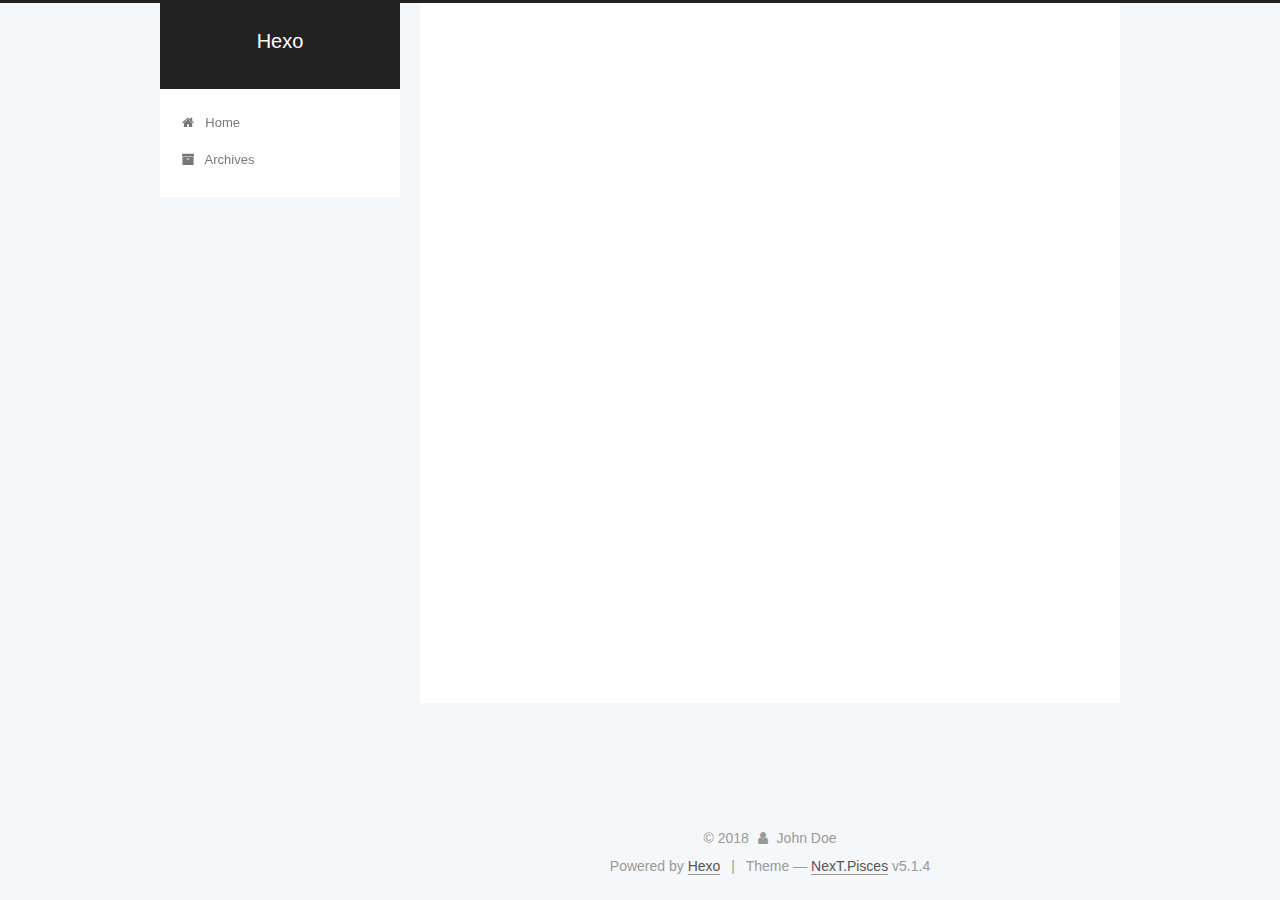
==== archives/index.html @ e2ccd235 "Site updated: 2018-06-29 15:18:08" ====
<!DOCTYPE html>



  


<html class="theme-next pisces use-motion" lang="">
<head>
  <meta charset="UTF-8"/>
<meta http-equiv="X-UA-Compatible" content="IE=edge" />
<meta name="viewport" content="width=device-width, initial-scale=1, maximum-scale=1"/>
<meta name="theme-color" content="#222">









<meta http-equiv="Cache-Control" content="no-transform" />
<meta http-equiv="Cache-Control" content="no-siteapp" />
















  
  
  <link href="/lib/fancybox/source/jquery.fancybox.css?v=2.1.5" rel="stylesheet" type="text/css" />







<link href="/lib/font-awesome/css/font-awesome.min.css?v=4.6.2" rel="stylesheet" type="text/css" />

<link href="/css/main.css?v=5.1.4" rel="stylesheet" type="text/css" />


  <link rel="apple-touch-icon" sizes="180x180" href="/images/apple-touch-icon-next.png?v=5.1.4">


  <link rel="icon" type="image/png" sizes="32x32" href="/images/favicon-32x32-next.png?v=5.1.4">


  <link rel="icon" type="image/png" sizes="16x16" href="/images/favicon-16x16-next.png?v=5.1.4">


  <link rel="mask-icon" href="/images/logo.svg?v=5.1.4" color="#222">





  <meta name="keywords" content="Hexo, NexT" />










<meta property="og:type" content="website">
<meta property="og:title" content="Hexo">
<meta property="og:url" content="http://yoursite.com/archives/index.html">
<meta property="og:site_name" content="Hexo">
<meta property="og:locale" content="default">
<meta name="twitter:card" content="summary">
<meta name="twitter:title" content="Hexo">



<script type="text/javascript" id="hexo.configurations">
  var NexT = window.NexT || {};
  var CONFIG = {
    root: '/',
    scheme: 'Pisces',
    version: '5.1.4',
    sidebar: {"position":"left","display":"post","offset":12,"b2t":false,"scrollpercent":false,"onmobile":false},
    fancybox: true,
    tabs: true,
    motion: {"enable":true,"async":false,"transition":{"post_block":"fadeIn","post_header":"slideDownIn","post_body":"slideDownIn","coll_header":"slideLeftIn","sidebar":"slideUpIn"}},
    duoshuo: {
      userId: '0',
      author: 'Author'
    },
    algolia: {
      applicationID: '',
      apiKey: '',
      indexName: '',
      hits: {"per_page":10},
      labels: {"input_placeholder":"Search for Posts","hits_empty":"We didn't find any results for the search: ${query}","hits_stats":"${hits} results found in ${time} ms"}
    }
  };
</script>



  <link rel="canonical" href="http://yoursite.com/archives/"/>





  <title>Archive | Hexo</title>
  








</head>

<body itemscope itemtype="http://schema.org/WebPage" lang="default">

  
  
    
  

  <div class="container sidebar-position-left page-archive">
    <div class="headband"></div>

    <header id="header" class="header" itemscope itemtype="http://schema.org/WPHeader">
      <div class="header-inner"><div class="site-brand-wrapper">
  <div class="site-meta ">
    

    <div class="custom-logo-site-title">
      <a href="/"  class="brand" rel="start">
        <span class="logo-line-before"><i></i></span>
        <span class="site-title">Hexo</span>
        <span class="logo-line-after"><i></i></span>
      </a>
    </div>
      
        <p class="site-subtitle"></p>
      
  </div>

  <div class="site-nav-toggle">
    <button>
      <span class="btn-bar"></span>
      <span class="btn-bar"></span>
      <span class="btn-bar"></span>
    </button>
  </div>
</div>

<nav class="site-nav">
  

  
    <ul id="menu" class="menu">
      
        
        <li class="menu-item menu-item-home">
          <a href="/" rel="section">
            
              <i class="menu-item-icon fa fa-fw fa-home"></i> <br />
            
            Home
          </a>
        </li>
      
        
        <li class="menu-item menu-item-archives">
          <a href="/archives/" rel="section">
            
              <i class="menu-item-icon fa fa-fw fa-archive"></i> <br />
            
            Archives
          </a>
        </li>
      

      
    </ul>
  

  
</nav>



 </div>
    </header>

    <main id="main" class="main">
      <div class="main-inner">
        <div class="content-wrap">
          <div id="content" class="content">
            

  
  
  
  <div class="post-block archive">
    <div id="posts" class="posts-collapse">
      <span class="archive-move-on"></span>

      <span class="archive-page-counter">
        
        
        
          
        
        Um..! 1 post. Keep on posting.
      </span>

      

        
        
        

        
          
          <div class="collection-title">
            <h1 class="archive-year" id="archive-year-2018">2018</h1>
          </div>
        
        

        

  <article class="post post-type-normal" itemscope itemtype="http://schema.org/Article">
    <header class="post-header">

      <h2 class="post-title">
        
            <a class="post-title-link" href="/2018/06/29/hello-world/" itemprop="url">
              
                <span itemprop="name">Hello World</span>
              
            </a>
        
      </h2>

      <div class="post-meta">
        <time class="post-time" itemprop="dateCreated"
              datetime="2018-06-29T14:49:12+08:00"
              content="2018-06-29" >
          06-29
        </time>
      </div>

    </header>
  </article>



      

    </div>
  </div>
  
  
  

  



          </div>
          


          

        </div>
        
          
  
  <div class="sidebar-toggle">
    <div class="sidebar-toggle-line-wrap">
      <span class="sidebar-toggle-line sidebar-toggle-line-first"></span>
      <span class="sidebar-toggle-line sidebar-toggle-line-middle"></span>
      <span class="sidebar-toggle-line sidebar-toggle-line-last"></span>
    </div>
  </div>

  <aside id="sidebar" class="sidebar">
    
    <div class="sidebar-inner">

      

      

      <section class="site-overview-wrap sidebar-panel sidebar-panel-active">
        <div class="site-overview">
          <div class="site-author motion-element" itemprop="author" itemscope itemtype="http://schema.org/Person">
            
              <p class="site-author-name" itemprop="name">John Doe</p>
              <p class="site-description motion-element" itemprop="description"></p>
          </div>

          <nav class="site-state motion-element">

            
              <div class="site-state-item site-state-posts">
              
                <a href="/archives/">
              
                  <span class="site-state-item-count">1</span>
                  <span class="site-state-item-name">posts</span>
                </a>
              </div>
            

            

            

          </nav>

          

          

          
          

          
          

          

        </div>
      </section>

      

      

    </div>
  </aside>


        
      </div>
    </main>

    <footer id="footer" class="footer">
      <div class="footer-inner">
        <div class="copyright">&copy; <span itemprop="copyrightYear">2018</span>
  <span class="with-love">
    <i class="fa fa-user"></i>
  </span>
  <span class="author" itemprop="copyrightHolder">John Doe</span>

  
</div>


  <div class="powered-by">Powered by <a class="theme-link" target="_blank" href="https://hexo.io">Hexo</a></div>



  <span class="post-meta-divider">|</span>



  <div class="theme-info">Theme &mdash; <a class="theme-link" target="_blank" href="https://github.com/iissnan/hexo-theme-next">NexT.Pisces</a> v5.1.4</div>




        







        
      </div>
    </footer>

    
      <div class="back-to-top">
        <i class="fa fa-arrow-up"></i>
        
      </div>
    

    

  </div>

  

<script type="text/javascript">
  if (Object.prototype.toString.call(window.Promise) !== '[object Function]') {
    window.Promise = null;
  }
</script>









  












  
  
    <script type="text/javascript" src="/lib/jquery/index.js?v=2.1.3"></script>
  

  
  
    <script type="text/javascript" src="/lib/fastclick/lib/fastclick.min.js?v=1.0.6"></script>
  

  
  
    <script type="text/javascript" src="/lib/jquery_lazyload/jquery.lazyload.js?v=1.9.7"></script>
  

  
  
    <script type="text/javascript" src="/lib/velocity/velocity.min.js?v=1.2.1"></script>
  

  
  
    <script type="text/javascript" src="/lib/velocity/velocity.ui.min.js?v=1.2.1"></script>
  

  
  
    <script type="text/javascript" src="/lib/fancybox/source/jquery.fancybox.pack.js?v=2.1.5"></script>
  


  


  <script type="text/javascript" src="/js/src/utils.js?v=5.1.4"></script>

  <script type="text/javascript" src="/js/src/motion.js?v=5.1.4"></script>



  
  


  <script type="text/javascript" src="/js/src/affix.js?v=5.1.4"></script>

  <script type="text/javascript" src="/js/src/schemes/pisces.js?v=5.1.4"></script>



  

  


  <script type="text/javascript" src="/js/src/bootstrap.js?v=5.1.4"></script>



  


  




	





  





  












  





  

  

  

  
  

  

  

  

</body>
</html>
---- css/main.css ----
/* normalize.css v3.0.2 | MIT License | git.io/normalize */
html {
  font-family: sans-serif; /* 1 */
  -ms-text-size-adjust: 100%; /* 2 */
  -webkit-text-size-adjust: 100%; /* 2 */
}
body {
  margin: 0;
}
article,
aside,
details,
figcaption,
figure,
footer,
header,
hgroup,
main,
menu,
nav,
section,
summary {
  display: block;
}
audio,
canvas,
progress,
video {
  display: inline-block; /* 1 */
  vertical-align: baseline; /* 2 */
}
audio:not([controls]) {
  display: none;
  height: 0;
}
[hidden],
template {
  display: none;
}
a {
  background-color: transparent;
}
a:active,
a:hover {
  outline: 0;
}
abbr[title] {
  border-bottom: 1px dotted;
}
b,
strong {
  font-weight: bold;
}
dfn {
  font-style: italic;
}
h1 {
  font-size: 2em;
  margin: 0.67em 0;
}
mark {
  background: #ff0;
  color: #000;
}
small {
  font-size: 80%;
}
sub,
sup {
  font-size: 75%;
  line-height: 0;
  position: relative;
  vertical-align: baseline;
}
sup {
  top: -0.5em;
}
sub {
  bottom: -0.25em;
}
img {
  border: 0;
}
svg:not(:root) {
  overflow: hidden;
}
figure {
  margin: 1em 40px;
}
hr {
  -moz-box-sizing: content-box;
  box-sizing: content-box;
  height: 0;
}
pre {
  overflow: auto;
}
code,
kbd,
pre,
samp {
  font-family: monospace, monospace;
  font-size: 1em;
}
button,
input,
optgroup,
select,
textarea {
  color: inherit; /* 1 */
  font: inherit; /* 2 */
  margin: 0; /* 3 */
}
button {
  overflow: visible;
}
button,
select {
  text-transform: none;
}
button,
html input[type="button"],
input[type="reset"],
input[type="submit"] {
  -webkit-appearance: button; /* 2 */
  cursor: pointer; /* 3 */
}
button[disabled],
html input[disabled] {
  cursor: default;
}
button::-moz-focus-inner,
input::-moz-focus-inner {
  border: 0;
  padding: 0;
}
input {
  line-height: normal;
}
input[type="checkbox"],
input[type="radio"] {
  box-sizing: border-box; /* 1 */
  padding: 0; /* 2 */
}
input[type="number"]::-webkit-inner-spin-button,
input[type="number"]::-webkit-outer-spin-button {
  height: auto;
}
input[type="search"] {
  -webkit-appearance: textfield; /* 1 */
  -moz-box-sizing: content-box;
  -webkit-box-sizing: content-box; /* 2 */
  box-sizing: content-box;
}
input[type="search"]::-webkit-search-cancel-button,
input[type="search"]::-webkit-search-decoration {
  -webkit-appearance: none;
}
fieldset {
  border: 1px solid #c0c0c0;
  margin: 0 2px;
  padding: 0.35em 0.625em 0.75em;
}
legend {
  border: 0; /* 1 */
  padding: 0; /* 2 */
}
textarea {
  overflow: auto;
}
optgroup {
  font-weight: bold;
}
table {
  border-collapse: collapse;
  border-spacing: 0;
}
td,
th {
  padding: 0;
}
::selection {
  background: #262a30;
  color: #fff;
}
body {
  position: relative;
  font-family: 'Lato', "PingFang SC", "Microsoft YaHei", sans-serif;
  font-size: 14px;
  line-height: 2;
  color: #555;
  background: #f5f7f9;
}
@media (max-width: 767px) {
  body {
    padding-right: 0 !important;
  }
}
@media (min-width: 768px) and (max-width: 991px) {
  body {
    padding-right: 0 !important;
  }
}
@media (min-width: 1600px) {
  body {
    font-size: 16px;
  }
}
h1,
h2,
h3,
h4,
h5,
h6 {
  margin: 0;
  padding: 0;
  font-weight: bold;
  line-height: 1.5;
  font-family: 'Lato', "PingFang SC", "Microsoft YaHei", sans-serif;
}
h2,
h3,
h4,
h5,
h6 {
  margin: 20px 0 15px;
}
h1 {
  font-size: 22px;
}
@media (max-width: 767px) {
  h1 {
    font-size: 18px;
  }
}
h2 {
  font-size: 20px;
}
@media (max-width: 767px) {
  h2 {
    font-size: 16px;
  }
}
h3 {
  font-size: 18px;
}
@media (max-width: 767px) {
  h3 {
    font-size: 14px;
  }
}
h4 {
  font-size: 16px;
}
@media (max-width: 767px) {
  h4 {
    font-size: 12px;
  }
}
h5 {
  font-size: 14px;
}
@media (max-width: 767px) {
  h5 {
    font-size: 10px;
  }
}
h6 {
  font-size: 12px;
}
@media (max-width: 767px) {
  h6 {
    font-size: 8px;
  }
}
p {
  margin: 0 0 20px 0;
}
a {
  color: #555;
  text-decoration: none;
  outline: none;
  border-bottom: 1px solid #999;
  word-wrap: break-word;
}
a:hover {
  color: #222;
  border-bottom-color: #222;
}
blockquote {
  margin: 0;
  padding: 0;
}
img {
  display: block;
  margin: auto;
  max-width: 100%;
  height: auto;
}
hr {
  margin: 40px 0;
  height: 3px;
  border: none;
  background-color: #ddd;
  background-image: repeating-linear-gradient(-45deg, #fff, #fff 4px, transparent 4px, transparent 8px);
}
blockquote {
  padding: 0 15px;
  color: #666;
  border-left: 4px solid #ddd;
}
blockquote cite::before {
  content: "-";
  padding: 0 5px;
}
dt {
  font-weight: 700;
}
dd {
  margin: 0;
  padding: 0;
}
kbd {
  border: 1px solid #ccc;
  border-radius: 0.2em;
  box-shadow: 0.1em 0.1em 0.2em rgba(0,0,0,0.1);
  background-color: #f9f9f9;
  font-family: inherit;
  background-image: -webkit-linear-gradient(top, #eee, #fff, #eee);
  padding: 0.1em 0.3em;
  white-space: nowrap;
}
.text-left {
  text-align: left;
}
.text-center {
  text-align: center;
}
.text-right {
  text-align: right;
}
.text-justify {
  text-align: justify;
}
.text-nowrap {
  white-space: nowrap;
}
.text-lowercase {
  text-transform: lowercase;
}
.text-uppercase {
  text-transform: uppercase;
}
.text-capitalize {
  text-transform: capitalize;
}
.center-block {
  display: block;
  margin-left: auto;
  margin-right: auto;
}
.clearfix:before,
.clearfix:after {
  content: " ";
  display: table;
}
.clearfix:after {
  clear: both;
}
.pullquote {
  width: 45%;
}
.pullquote.left {
  float: left;
  margin-left: 5px;
  margin-right: 10px;
}
.pullquote.right {
  float: right;
  margin-left: 10px;
  margin-right: 5px;
}
.affix.affix.affix {
  position: fixed;
}
.translation {
  margin-top: -20px;
  font-size: 14px;
  color: #999;
}
.scrollbar-measure {
  width: 100px;
  height: 100px;
  overflow: scroll;
  position: absolute;
  top: -9999px;
}
.use-motion .motion-element {
  opacity: 0;
}
table {
  margin: 20px 0;
  width: 100%;
  border-collapse: collapse;
  border-spacing: 0;
  border: 1px solid #ddd;
  font-size: 14px;
  table-layout: fixed;
  word-wrap: break-all;
}
table>tbody>tr:nth-of-type(odd) {
  background-color: #f9f9f9;
}
table>tbody>tr:hover {
  background-color: #f5f5f5;
}
caption,
th,
td {
  padding: 8px;
  text-align: left;
  vertical-align: middle;
  font-weight: normal;
}
th,
td {
  border-bottom: 3px solid #ddd;
  border-right: 1px solid #eee;
}
th {
  padding-bottom: 10px;
  font-weight: 700;
}
td {
  border-bottom-width: 1px;
}
html,
body {
  height: 100%;
}
.container {
  position: relative;
  min-height: 100%;
}
.header-inner {
  margin: 0 auto;
  padding: 100px 0 70px;
  width: 700px;
}
@media (min-width: 1600px) {
  .container .header-inner {
    width: 900px;
  }
}
.main {
  padding-bottom: 150px;
}
.main-inner {
  margin: 0 auto;
  width: 700px;
}
@media (min-width: 1600px) {
  .container .main-inner {
    width: 900px;
  }
}
.footer {
  position: absolute;
  left: 0;
  bottom: 0;
  width: 100%;
  min-height: 50px;
}
.footer-inner {
  box-sizing: border-box;
  margin: 20px auto;
  width: 700px;
}
@media (min-width: 1600px) {
  .container .footer-inner {
    width: 900px;
  }
}
pre,
.highlight {
  overflow: auto;
  margin: 20px 0;
  padding: 0;
  font-size: 13px;
  color: #4d4d4c;
  background: #f7f7f7;
  line-height: 1.6;
}
pre,
code {
  font-family: consolas, Menlo, "PingFang SC", "Microsoft YaHei", monospace;
}
code {
  padding: 2px 4px;
  word-wrap: break-word;
  color: #555;
  background: #eee;
  border-radius: 3px;
  font-size: 13px;
}
pre {
  padding: 10px;
}
pre code {
  padding: 0;
  color: #4d4d4c;
  background: none;
  text-shadow: none;
}
.highlight {
  border-radius: 1px;
}
.highlight pre {
  border: none;
  margin: 0;
  padding: 10px 0;
}
.highlight table {
  margin: 0;
  width: auto;
  border: none;
}
.highlight td {
  border: none;
  padding: 0;
}
.highlight figcaption {
  font-size: 1em;
  color: #4d4d4c;
  line-height: 1em;
  margin-bottom: 1em;
}
.highlight figcaption:before,
.highlight figcaption:after {
  content: " ";
  display: table;
}
.highlight figcaption:after {
  clear: both;
}
.highlight figcaption a {
  float: right;
  color: #4d4d4c;
}
.highlight figcaption a:hover {
  border-bottom-color: #4d4d4c;
}
.highlight .gutter pre {
  padding-left: 10px;
  padding-right: 10px;
  color: #869194;
  text-align: right;
  background-color: #eff2f3;
}
.highlight .code pre {
  width: 100%;
  padding-left: 10px;
  padding-right: 10px;
  background-color: #f7f7f7;
}
.highlight .line {
  height: 20px;
}
.gutter {
  -webkit-user-select: none;
  -moz-user-select: none;
  -ms-user-select: none;
  user-select: none;
}
.gist table {
  width: auto;
}
.gist table td {
  border: none;
}
pre .deletion {
  background: #fdd;
}
pre .addition {
  background: #dfd;
}
pre .meta {
  color: #8959a8;
}
pre .comment {
  color: #8e908c;
}
pre .variable,
pre .attribute,
pre .tag,
pre .regexp,
pre .ruby .constant,
pre .xml .tag .title,
pre .xml .pi,
pre .xml .doctype,
pre .html .doctype,
pre .css .id,
pre .css .class,
pre .css .pseudo {
  color: #c82829;
}
pre .number,
pre .preprocessor,
pre .built_in,
pre .literal,
pre .params,
pre .constant,
pre .command {
  color: #f5871f;
}
pre .ruby .class .title,
pre .css .rules .attribute,
pre .string,
pre .value,
pre .inheritance,
pre .header,
pre .ruby .symbol,
pre .xml .cdata,
pre .special,
pre .number,
pre .formula {
  color: #718c00;
}
pre .title,
pre .css .hexcolor {
  color: #3e999f;
}
pre .function,
pre .python .decorator,
pre .python .title,
pre .ruby .function .title,
pre .ruby .title .keyword,
pre .perl .sub,
pre .javascript .title,
pre .coffeescript .title {
  color: #4271ae;
}
pre .keyword,
pre .javascript .function {
  color: #8959a8;
}
.full-image.full-image.full-image.full-image {
  border: none;
  max-width: 100%;
  width: auto;
  margin: 20px auto 25px;
}
@media (min-width: 992px) {
  .full-image.full-image.full-image.full-image {
    max-width: none;
    width: 118%;
    margin: 0 -9%;
  }
}
.blockquote-center,
.page-home .post-type-quote blockquote,
.page-post-detail .post-type-quote blockquote {
  position: relative;
  margin: 40px 0;
  padding: 0;
  border-left: none;
  text-align: center;
}
.blockquote-center::before,
.page-home .post-type-quote blockquote::before,
.page-post-detail .post-type-quote blockquote::before,
.blockquote-center::after,
.page-home .post-type-quote blockquote::after,
.page-post-detail .post-type-quote blockquote::after {
  position: absolute;
  content: ' ';
  display: block;
  width: 100%;
  height: 24px;
  opacity: 0.2;
  background-repeat: no-repeat;
  background-position: 0 -6px;
  background-size: 22px 22px;
}
.blockquote-center::before,
.page-home .post-type-quote blockquote::before,
.page-post-detail .post-type-quote blockquote::before {
  top: -20px;
  background-image: url("../images/quote-l.svg");
  border-top: 1px solid #ccc;
}
.blockquote-center::after,
.page-home .post-type-quote blockquote::after,
.page-post-detail .post-type-quote blockquote::after {
  bottom: -20px;
  background-image: url("../images/quote-r.svg");
  border-bottom: 1px solid #ccc;
  background-position: 100% 8px;
}
.blockquote-center p,
.page-home .post-type-quote blockquote p,
.page-post-detail .post-type-quote blockquote p,
.blockquote-center div,
.page-home .post-type-quote blockquote div,
.page-post-detail .post-type-quote blockquote div {
  text-align: center;
}
.post .post-body .group-picture img {
  box-sizing: border-box;
  padding: 0 3px;
  border: none;
}
.post .group-picture-row {
  overflow: hidden;
  margin-top: 6px;
}
.post .group-picture-row:first-child {
  margin-top: 0;
}
.post .group-picture-column {
  float: left;
}
.page-post-detail .post-body .group-picture-column {
  float: none;
  margin-top: 10px;
  width: auto !important;
}
.page-post-detail .post-body .group-picture-column img {
  margin: 0 auto;
}
.page-archive .group-picture-container {
  overflow: hidden;
}
.page-archive .group-picture-row {
  float: left;
}
.page-archive .group-picture-row:first-child {
  margin-top: 6px;
}
.page-archive .group-picture-column {
  max-width: 150px;
  max-height: 150px;
}
.post-body .note {
  position: relative;
  padding: 15px;
  margin-bottom: 20px;
  border: 1px solid #eee;
  border-left-width: 5px;
  border-radius: 3px;
}
.post-body .note h2,
.post-body .note h3,
.post-body .note h4,
.post-body .note h5,
.post-body .note h6 {
  margin-top: 0;
  margin-bottom: 0;
  border-bottom: initial;
  padding-top: 0 !important;
}
.post-body .note p:first-child,
.post-body .note ul:first-child,
.post-body .note ol:first-child,
.post-body .note table:first-child,
.post-body .note pre:first-child,
.post-body .note blockquote:first-child {
  margin-top: 0;
}
.post-body .note p:last-child,
.post-body .note ul:last-child,
.post-body .note ol:last-child,
.post-body .note table:last-child,
.post-body .note pre:last-child,
.post-body .note blockquote:last-child {
  margin-bottom: 0;
}
.post-body .note.default {
  border-left-color: #777;
}
.post-body .note.default h2,
.post-body .note.default h3,
.post-body .note.default h4,
.post-body .note.default h5,
.post-body .note.default h6 {
  color: #777;
}
.post-body .note.primary {
  border-left-color: #6f42c1;
}
.post-body .note.primary h2,
.post-body .note.primary h3,
.post-body .note.primary h4,
.post-body .note.primary h5,
.post-body .note.primary h6 {
  color: #6f42c1;
}
.post-body .note.info {
  border-left-color: #428bca;
}
.post-body .note.info h2,
.post-body .note.info h3,
.post-body .note.info h4,
.post-body .note.info h5,
.post-body .note.info h6 {
  color: #428bca;
}
.post-body .note.success {
  border-left-color: #5cb85c;
}
.post-body .note.success h2,
.post-body .note.success h3,
.post-body .note.success h4,
.post-body .note.success h5,
.post-body .note.success h6 {
  color: #5cb85c;
}
.post-body .note.warning {
  border-left-color: #f0ad4e;
}
.post-body .note.warning h2,
.post-body .note.warning h3,
.post-body .note.warning h4,
.post-body .note.warning h5,
.post-body .note.warning h6 {
  color: #f0ad4e;
}
.post-body .note.danger {
  border-left-color: #d9534f;
}
.post-body .note.danger h2,
.post-body .note.danger h3,
.post-body .note.danger h4,
.post-body .note.danger h5,
.post-body .note.danger h6 {
  color: #d9534f;
}
.post-body .label {
  display: inline;
  padding: 0 2px;
  white-space: nowrap;
}
.post-body .label.default {
  background-color: #f0f0f0;
}
.post-body .label.primary {
  background-color: #efe6f7;
}
.post-body .label.info {
  background-color: #e5f2f8;
}
.post-body .label.success {
  background-color: #e7f4e9;
}
.post-body .label.warning {
  background-color: #fcf6e1;
}
.post-body .label.danger {
  background-color: #fae8eb;
}
.post-body .tabs {
  position: relative;
  display: block;
  margin-bottom: 20px;
  padding-top: 10px;
}
.post-body .tabs ul.nav-tabs {
  margin: 0;
  padding: 0;
  display: flex;
  margin-bottom: -1px;
}
@media (max-width: 413px) {
  .post-body .tabs ul.nav-tabs {
    display: block;
    margin-bottom: 5px;
  }
}
.post-body .tabs ul.nav-tabs li.tab {
  list-style-type: none !important;
  margin: 0 0.25em 0 0;
  border-top: 3px solid transparent;
  border-left: 1px solid transparent;
  border-right: 1px solid transparent;
}
@media (max-width: 413px) {
  .post-body .tabs ul.nav-tabs li.tab {
    margin: initial;
    border-top: 1px solid transparent;
    border-left: 3px solid transparent;
    border-right: 1px solid transparent;
    border-bottom: 1px solid transparent;
  }
}
.post-body .tabs ul.nav-tabs li.tab a {
  outline: 0;
  border-bottom: initial;
  display: block;
  line-height: 1.8em;
  padding: 0.25em 0.75em;
  transition-duration: 0.2s;
  transition-timing-function: ease-out;
  transition-delay: 0s;
}
.post-body .tabs ul.nav-tabs li.tab a i {
  width: 1.285714285714286em;
}
.post-body .tabs ul.nav-tabs li.tab.active {
  border-top: 3px solid #fc6423;
  border-left: 1px solid #ddd;
  border-right: 1px solid #ddd;
  background-color: #fff;
}
@media (max-width: 413px) {
  .post-body .tabs ul.nav-tabs li.tab.active {
    border-top: 1px solid #ddd;
    border-left: 3px solid #fc6423;
    border-right: 1px solid #ddd;
    border-bottom: 1px solid #ddd;
  }
}
.post-body .tabs ul.nav-tabs li.tab.active a {
  cursor: default;
  color: #555;
}
.post-body .tabs .tab-content {
  background-color: #fff;
}
.post-body .tabs .tab-content .tab-pane {
  border: 1px solid #ddd;
  padding: 20px 20px 0 20px;
}
.post-body .tabs .tab-content .tab-pane:not(.active) {
  display: none !important;
}
.post-body .tabs .tab-content .tab-pane.active {
  display: block !important;
}
.btn {
  display: inline-block;
  padding: 0 20px;
  font-size: 14px;
  color: #555;
  background: #fff;
  border: 2px solid #555;
  text-decoration: none;
  border-radius: 2px;
  transition-property: background-color;
  transition-duration: 0.2s;
  transition-timing-function: ease-in-out;
  transition-delay: 0s;
  line-height: 2;
}
.btn:hover {
  border-color: #222;
  color: #fff;
  background: #222;
}
.btn +.btn {
  margin: 0 0 8px 8px;
}
.btn .fa-fw {
  width: 1.285714285714286em;
  text-align: left;
}
.btn-bar {
  display: block;
  width: 22px;
  height: 2px;
  background: #555;
  border-radius: 1px;
}
.btn-bar+.btn-bar {
  margin-top: 4px;
}
.pagination {
  margin: 120px 0 40px;
  text-align: center;
  border-top: 1px solid #eee;
}
.page-number-basic,
.pagination .prev,
.pagination .next,
.pagination .page-number,
.pagination .space {
  display: inline-block;
  position: relative;
  top: -1px;
  margin: 0 10px;
  padding: 0 11px;
}
@media (max-width: 767px) {
  .page-number-basic,
  .pagination .prev,
  .pagination .next,
  .pagination .page-number,
  .pagination .space {
    margin: 0 5px;
  }
}
.pagination .prev,
.pagination .next,
.pagination .page-number {
  border-bottom: 0;
  border-top: 1px solid #eee;
  transition-property: border-color;
  transition-duration: 0.2s;
  transition-timing-function: ease-in-out;
  transition-delay: 0s;
}
.pagination .prev:hover,
.pagination .next:hover,
.pagination .page-number:hover {
  border-top-color: #222;
}
.pagination .space {
  padding: 0;
  margin: 0;
}
.pagination .prev {
  margin-left: 0;
}
.pagination .next {
  margin-right: 0;
}
.pagination .page-number.current {
  color: #fff;
  background: #ccc;
  border-top-color: #ccc;
}
@media (max-width: 767px) {
  .pagination {
    border-top: none;
  }
  .pagination .prev,
  .pagination .next,
  .pagination .page-number {
    margin-bottom: 10px;
    border-top: 0;
    border-bottom: 1px solid #eee;
    padding: 0 10px;
  }
  .pagination .prev:hover,
  .pagination .next:hover,
  .pagination .page-number:hover {
    border-bottom-color: #222;
  }
}
.comments {
  margin: 60px 20px 0;
}
.tag-cloud {
  text-align: center;
}
.tag-cloud a {
  display: inline-block;
  margin: 10px;
}
.back-to-top {
  box-sizing: border-box;
  position: fixed;
  bottom: -100px;
  right: 30px;
  z-index: 1050;
  padding: 0 6px;
  width: 24px;
  background: #222;
  font-size: 12px;
  opacity: 0.6;
  color: #fff;
  cursor: pointer;
  text-align: center;
  -webkit-transform: translateZ(0);
  transition-property: bottom;
  transition-duration: 0.2s;
  transition-timing-function: ease-in-out;
  transition-delay: 0s;
}
@media (min-width: 768px) and (max-width: 991px) {
  .back-to-top {
    display: none !important;
  }
}
@media (max-width: 767px) {
  .back-to-top {
    display: none !important;
  }
}
.back-to-top.back-to-top-on {
  bottom: 30px;
}
.header {
  background: transparent;
}
.header-inner {
  position: relative;
}
.headband {
  height: 3px;
  background: #222;
}
.site-meta {
  margin: 0;
  text-align: center;
}
@media (max-width: 767px) {
  .site-meta {
    text-align: center;
  }
}
.brand {
  position: relative;
  display: inline-block;
  padding: 0 40px;
  color: #fff;
  background: #222;
  border-bottom: none;
}
.brand:hover {
  color: #fff;
}
.logo {
  display: inline-block;
  margin-right: 5px;
  line-height: 36px;
  vertical-align: top;
}
.site-title {
  display: inline-block;
  vertical-align: top;
  line-height: 36px;
  font-size: 20px;
  font-weight: normal;
  font-family: 'Lato', "PingFang SC", "Microsoft YaHei", sans-serif;
}
.site-subtitle {
  margin-top: 10px;
  font-size: 13px;
  color: #ddd;
}
.use-motion .brand {
  opacity: 0;
}
.use-motion .logo,
.use-motion .site-title,
.use-motion .site-subtitle {
  opacity: 0;
  position: relative;
  top: -10px;
}
.site-nav-toggle {
  display: none;
  position: absolute;
  top: 10px;
  left: 10px;
}
@media (max-width: 767px) {
  .site-nav-toggle {
    display: block;
  }
}
.site-nav-toggle button {
  margin-top: 2px;
  padding: 9px 10px;
  background: transparent;
  border: none;
}
@media (max-width: 767px) {
  .site-nav {
    display: none;
    margin: 0 -10px;
    padding: 0 10px;
    clear: both;
    border-top: 1px solid #ddd;
  }
}
@media (min-width: 768px) and (max-width: 991px) {
  .site-nav {
    display: block !important;
  }
}
@media (min-width: 992px) {
  .site-nav {
    display: block !important;
  }
}
.menu {
  margin-top: 20px;
  padding-left: 0;
  text-align: center;
}
.menu .menu-item {
  display: inline-block;
  margin: 0 10px;
  list-style: none;
}
@media screen and (max-width: 767px) {
  .menu .menu-item {
    margin-top: 10px;
  }
}
.menu .menu-item a {
  display: block;
  font-size: 13px;
  line-height: inherit;
  border-bottom: 1px solid transparent;
  transition-property: border-color;
  transition-duration: 0.2s;
  transition-timing-function: ease-in-out;
  transition-delay: 0s;
}
.menu .menu-item a:hover,
.menu-item-active a {
  border-bottom-color: #222;
}
.menu .menu-item .fa {
  margin-right: 5px;
}
.use-motion .menu-item {
  opacity: 0;
}
.post-body {
  font-family: 'Lato', "PingFang SC", "Microsoft YaHei", sans-serif;
}
@media (max-width: 767px) {
  .post-body {
    word-break: break-word;
  }
}
.post-body .fancybox img {
  display: block !important;
  margin: 0 auto;
  cursor: pointer;
  cursor: zoom-in;
  cursor: -webkit-zoom-in;
}
.post-body .image-caption,
.post-body .figure .caption {
  margin: -20px auto 15px;
  text-align: center;
  font-size: 14px;
  color: #999;
  font-weight: bold;
  line-height: 1;
}
.post-sticky-flag {
  display: inline-block;
  font-size: 16px;
  -ms-transform: rotate(30deg);
  -webkit-transform: rotate(30deg);
  -moz-transform: rotate(30deg);
  -ms-transform: rotate(30deg);
  -o-transform: rotate(30deg);
  transform: rotate(30deg);
}
.use-motion .post-block,
.use-motion .pagination,
.use-motion .comments {
  opacity: 0;
}
.use-motion .post-header {
  opacity: 0;
}
.use-motion .post-body {
  opacity: 0;
}
.use-motion .collection-title {
  opacity: 0;
}
.posts-expand {
  padding-top: 40px;
}
@media (max-width: 767px) {
  .posts-expand {
    margin: 0 20px;
  }
  .post-body pre .gutter pre {
    padding-right: 10px;
  }
  .post-body .highlight {
    margin-left: 0px;
    margin-right: 0px;
    padding: 0;
  }
  .post-body .highlight .gutter pre {
    padding-right: 10px;
  }
}
@media (min-width: 992px) {
  .posts-expand .post-body {
    text-align: justify;
  }
}
.posts-expand .post-body h2,
.posts-expand .post-body h3,
.posts-expand .post-body h4,
.posts-expand .post-body h5,
.posts-expand .post-body h6 {
  padding-top: 10px;
}
.posts-expand .post-body h2 .header-anchor,
.posts-expand .post-body h3 .header-anchor,
.posts-expand .post-body h4 .header-anchor,
.posts-expand .post-body h5 .header-anchor,
.posts-expand .post-body h6 .header-anchor {
  float: right;
  margin-left: 10px;
  color: #ccc;
  border-bottom-style: none;
  visibility: hidden;
}
.posts-expand .post-body h2 .header-anchor:hover,
.posts-expand .post-body h3 .header-anchor:hover,
.posts-expand .post-body h4 .header-anchor:hover,
.posts-expand .post-body h5 .header-anchor:hover,
.posts-expand .post-body h6 .header-anchor:hover {
  color: inherit;
}
.posts-expand .post-body h2:hover .header-anchor,
.posts-expand .post-body h3:hover .header-anchor,
.posts-expand .post-body h4:hover .header-anchor,
.posts-expand .post-body h5:hover .header-anchor,
.posts-expand .post-body h6:hover .header-anchor {
  visibility: visible;
}
.posts-expand .post-body ul li {
  list-style: circle;
}
.posts-expand .post-body img {
  box-sizing: border-box;
  margin: auto;
  padding: 3px;
  border: 1px solid #ddd;
}
.posts-expand .post-body .fancybox img {
  margin: 0 auto 25px;
}
@media (max-width: 767px) {
  .posts-collapse {
    margin: 0 20px;
  }
  .posts-collapse .post-title,
  .posts-collapse .post-meta {
    display: block;
    width: auto;
    text-align: left;
  }
}
.posts-collapse {
  position: relative;
  z-index: 1010;
  margin-left: 55px;
}
.posts-collapse::after {
  content: " ";
  position: absolute;
  top: 20px;
  left: 0;
  margin-left: -2px;
  width: 4px;
  height: 100%;
  background: #f5f5f5;
  z-index: -1;
}
@media (max-width: 767px) {
  .posts-collapse {
    margin: 0 20px;
  }
}
.posts-collapse .collection-title {
  position: relative;
  margin: 60px 0;
}
.posts-collapse .collection-title h1,
.posts-collapse .collection-title h2 {
  margin-left: 20px;
}
.posts-collapse .collection-title small {
  color: #bbb;
  margin-left: 5px;
}
.posts-collapse .collection-title::before {
  content: " ";
  position: absolute;
  left: 0;
  top: 50%;
  margin-left: -4px;
  margin-top: -4px;
  width: 8px;
  height: 8px;
  background: #bbb;
  border-radius: 50%;
}
.posts-collapse .post {
  margin: 30px 0;
}
.posts-collapse .post-header {
  position: relative;
  transition-duration: 0.2s;
  transition-timing-function: ease-in-out;
  transition-delay: 0s;
  transition-property: border;
  border-bottom: 1px dashed #ccc;
}
.posts-collapse .post-header::before {
  content: " ";
  position: absolute;
  left: 0;
  top: 12px;
  width: 6px;
  height: 6px;
  margin-left: -4px;
  background: #bbb;
  border-radius: 50%;
  border: 1px solid #fff;
  transition-duration: 0.2s;
  transition-timing-function: ease-in-out;
  transition-delay: 0s;
  transition-property: background;
}
.posts-collapse .post-header:hover {
  border-bottom-color: #666;
}
.posts-collapse .post-header:hover::before {
  background: #222;
}
.posts-collapse .post-meta {
  position: absolute;
  font-size: 12px;
  left: 20px;
  top: 5px;
}
.posts-collapse .post-comments-count {
  display: none;
}
.posts-collapse .post-title {
  margin-left: 60px;
  font-size: 16px;
  font-weight: normal;
  line-height: inherit;
}
.posts-collapse .post-title::after {
  margin-left: 3px;
  opacity: 0.6;
}
.posts-collapse .post-title a {
  color: #666;
  border-bottom: none;
}
.page-home .post-type-quote .post-header,
.page-post-detail .post-type-quote .post-header,
.page-home .post-type-quote .post-tags,
.page-post-detail .post-type-quote .post-tags {
  display: none;
}
.posts-expand .post-title {
  text-align: center;
  word-break: break-word;
  font-weight: 400;
}
.posts-expand .post-title-link {
  display: inline-block;
  position: relative;
  color: #555;
  border-bottom: none;
  line-height: 1.2;
  vertical-align: top;
}
.posts-expand .post-title-link::before {
  content: "";
  position: absolute;
  width: 100%;
  height: 2px;
  bottom: 0;
  left: 0;
  background-color: #000;
  visibility: hidden;
  -webkit-transform: scaleX(0);
  -moz-transform: scaleX(0);
  -ms-transform: scaleX(0);
  -o-transform: scaleX(0);
  transform: scaleX(0);
  transition-duration: 0.2s;
  transition-timing-function: ease-in-out;
  transition-delay: 0s;
}
.posts-expand .post-title-link:hover::before {
  visibility: visible;
  -webkit-transform: scaleX(1);
  -moz-transform: scaleX(1);
  -ms-transform: scaleX(1);
  -o-transform: scaleX(1);
  transform: scaleX(1);
}
.posts-expand .post-title-link .fa {
  font-size: 16px;
}
.posts-expand .post-meta {
  margin: 3px 0 60px 0;
  color: #999;
  font-family: 'Lato', "PingFang SC", "Microsoft YaHei", sans-serif;
  font-size: 12px;
  text-align: center;
}
.posts-expand .post-meta .post-category-list {
  display: inline-block;
  margin: 0;
  padding: 3px;
}
.posts-expand .post-meta .post-category-list-link {
  color: #999;
}
.posts-expand .post-meta .post-description {
  font-size: 14px;
  margin-top: 2px;
}
.post-meta-divider {
  margin: 0 0.5em;
}
.post-meta-item-icon {
  margin-right: 3px;
}
@media (min-width: 768px) and (max-width: 991px) {
  .post-meta-item-icon {
    display: inline-block;
  }
}
@media (max-width: 767px) {
  .post-meta-item-icon {
    display: inline-block;
  }
}
@media (min-width: 768px) and (max-width: 991px) {
  .post-meta-item-text {
    display: none;
  }
}
@media (max-width: 767px) {
  .post-meta-item-text {
    display: none;
  }
}
@media (max-width: 767px) {
  .posts-expand .post-comments-count {
    display: none;
  }
}
.post-button {
  margin-top: 40px;
}
.posts-expand .post-tags {
  margin-top: 40px;
  text-align: center;
}
.posts-expand .post-tags a {
  display: inline-block;
  margin-right: 10px;
  font-size: 13px;
}
.post-nav {
  display: table;
  margin-top: 15px;
  width: 100%;
  border-top: 1px solid #eee;
}
.post-nav-divider {
  display: table-cell;
  width: 10%;
}
.post-nav-item {
  display: table-cell;
  padding: 10px 0 0 0;
  width: 45%;
  vertical-align: top;
}
.post-nav-item a {
  position: relative;
  display: block;
  line-height: 25px;
  font-size: 14px;
  color: #555;
  border-bottom: none;
}
.post-nav-item a:hover {
  color: #222;
  border-bottom: none;
}
.post-nav-item a:active {
  top: 2px;
}
.post-nav-item .fa {
  position: absolute;
  top: 8px;
  left: 0;
  font-size: 12px;
}
.post-nav-next a {
  padding-left: 15px;
}
.post-nav-prev {
  text-align: right;
}
.post-nav-prev a {
  padding-right: 15px;
}
.post-nav-prev .fa {
  right: 0;
  left: auto;
}
.posts-expand .post-eof {
  display: block;
  margin: 80px auto 60px;
  width: 8%;
  height: 1px;
  background: #ccc;
  text-align: center;
}
.post:last-child .post-eof.post-eof.post-eof {
  display: none;
}
.post-gallery {
  display: table;
  table-layout: fixed;
  width: 100%;
  border-collapse: separate;
}
.post-gallery-row {
  display: table-row;
}
.post-gallery .post-gallery-img {
  display: table-cell;
  text-align: center;
  vertical-align: middle;
  border: none;
}
.post-gallery .post-gallery-img img {
  max-width: 100%;
  max-height: 100%;
  border: none;
}
.fancybox-close,
.fancybox-close:hover {
  border: none;
}
.rtl.post-body p,
.rtl.post-body a,
.rtl.post-body h1,
.rtl.post-body h2,
.rtl.post-body h3,
.rtl.post-body h4,
.rtl.post-body h5,
.rtl.post-body h6,
.rtl.post-body li,
.rtl.post-body ul,
.rtl.post-body ol {
  direction: rtl;
  font-family: UKIJ Ekran;
}
.rtl.post-title {
  font-family: UKIJ Ekran;
}
.sidebar {
  position: fixed;
  right: 0;
  top: 0;
  bottom: 0;
  width: 0;
  z-index: 1040;
  box-shadow: inset 0 2px 6px #000;
  background: #222;
  -webkit-transform: translateZ(0);
}
.sidebar a {
  color: #999;
  border-bottom-color: #555;
}
.sidebar a:hover {
  color: #eee;
}
@media (min-width: 768px) and (max-width: 991px) {
  .sidebar {
    display: none !important;
  }
}
@media (max-width: 767px) {
  .sidebar {
    display: none !important;
  }
}
.sidebar-inner {
  position: relative;
  padding: 20px 10px;
  color: #999;
  text-align: center;
}
.site-overview-wrap {
  overflow: hidden;
}
.site-overview {
  overflow-y: auto;
  overflow-x: hidden;
}
.sidebar-toggle {
  position: fixed;
  right: 30px;
  bottom: 45px;
  width: 14px;
  height: 14px;
  padding: 5px;
  background: #222;
  line-height: 0;
  z-index: 1050;
  cursor: pointer;
  -webkit-transform: translateZ(0);
}
@media (min-width: 768px) and (max-width: 991px) {
  .sidebar-toggle {
    display: none !important;
  }
}
@media (max-width: 767px) {
  .sidebar-toggle {
    display: none !important;
  }
}
.sidebar-toggle-line {
  position: relative;
  display: inline-block;
  vertical-align: top;
  height: 2px;
  width: 100%;
  background: #fff;
  margin-top: 3px;
}
.sidebar-toggle-line:first-child {
  margin-top: 0;
}
.site-author-image {
  display: block;
  margin: 0 auto;
  padding: 2px;
  max-width: 120px;
  height: auto;
  border: 1px solid #eee;
}
.site-author-name {
  margin: 0;
  text-align: center;
  color: #222;
  font-weight: 600;
}
.site-description {
  margin-top: 0;
  text-align: center;
  font-size: 13px;
  color: #999;
}
.site-state {
  overflow: hidden;
  line-height: 1.4;
  white-space: nowrap;
  text-align: center;
}
.site-state-item {
  display: inline-block;
  padding: 0 15px;
  border-left: 1px solid #eee;
}
.site-state-item:first-child {
  border-left: none;
}
.site-state-item a {
  border-bottom: none;
}
.site-state-item-count {
  display: block;
  text-align: center;
  color: inherit;
  font-weight: 600;
  font-size: 16px;
}
.site-state-item-name {
  font-size: 13px;
  color: #999;
}
.feed-link {
  margin-top: 20px;
}
.feed-link a {
  display: inline-block;
  padding: 0 15px;
  color: #fc6423;
  border: 1px solid #fc6423;
  border-radius: 4px;
}
.feed-link a i {
  color: #fc6423;
  font-size: 14px;
}
.feed-link a:hover {
  color: #fff;
  background: #fc6423;
}
.feed-link a:hover i {
  color: #fff;
}
.links-of-author {
  margin-top: 20px;
}
.links-of-author a {
  display: inline-block;
  vertical-align: middle;
  margin-right: 10px;
  margin-bottom: 10px;
  border-bottom-color: #555;
  font-size: 13px;
}
.links-of-author a:before {
  display: inline-block;
  vertical-align: middle;
  margin-right: 3px;
  content: " ";
  width: 4px;
  height: 4px;
  border-radius: 50%;
  background: #409370;
}
.links-of-blogroll {
  font-size: 13px;
}
.links-of-blogroll-title {
  margin-top: 20px;
  font-size: 14px;
  font-weight: 600;
}
.links-of-blogroll-list {
  margin: 0;
  padding: 0;
  list-style: none;
}
.links-of-blogroll-item {
  padding: 2px 10px;
}
.links-of-blogroll-item a {
  max-width: 280px;
  box-sizing: border-box;
  display: inline-block;
  overflow: hidden;
  white-space: nowrap;
  text-overflow: ellipsis;
}
.sidebar-nav {
  margin: 0 0 20px;
  padding-left: 0;
}
.sidebar-nav li {
  display: inline-block;
  cursor: pointer;
  border-bottom: 1px solid transparent;
  font-size: 14px;
  color: #555;
}
.sidebar-nav li:hover {
  color: #fc6423;
}
.page-post-detail .sidebar-nav-toc {
  padding: 0 5px;
}
.page-post-detail .sidebar-nav-overview {
  margin-left: 10px;
}
.sidebar-nav .sidebar-nav-active {
  color: #fc6423;
  border-bottom-color: #fc6423;
}
.sidebar-nav .sidebar-nav-active:hover {
  color: #fc6423;
}
.sidebar-panel {
  display: none;
}
.sidebar-panel-active {
  display: block;
}
.post-toc-empty {
  font-size: 14px;
  color: #666;
}
.post-toc-wrap {
  overflow: hidden;
}
.post-toc {
  overflow: auto;
}
.post-toc ol {
  margin: 0;
  padding: 0 2px 5px 10px;
  text-align: left;
  list-style: none;
  font-size: 14px;
}
.post-toc ol > ol {
  padding-left: 0;
}
.post-toc ol a {
  transition-duration: 0.2s;
  transition-timing-function: ease-in-out;
  transition-delay: 0s;
  transition-property: all;
  color: #666;
  border-bottom-color: #ccc;
}
.post-toc ol a:hover {
  color: #000;
  border-bottom-color: #000;
}
.post-toc .nav-item {
  overflow: hidden;
  text-overflow: ellipsis;
  text-align: justify;
  white-space: nowrap;
  line-height: 1.8;
}
.post-toc .nav .nav-child {
  display: none;
}
.post-toc .nav .active > .nav-child {
  display: block;
}
.post-toc .nav .active-current > .nav-child {
  display: block;
}
.post-toc .nav .active-current > .nav-child > .nav-item {
  display: block;
}
.post-toc .nav .active > a {
  color: #fc6423;
  border-bottom-color: #fc6423;
}
.post-toc .nav .active-current > a {
  color: #fc6423;
}
.post-toc .nav .active-current > a:hover {
  color: #fc6423;
}
.footer {
  font-size: 14px;
  color: #999;
}
.footer img {
  border: none;
}
.footer-inner {
  text-align: center;
}
.with-love {
  display: inline-block;
  margin: 0 5px;
}
.powered-by,
.theme-info {
  display: inline-block;
}
.cc-license {
  margin-top: 10px;
  text-align: center;
}
.cc-license .cc-opacity {
  opacity: 0.7;
  border-bottom: none;
}
.cc-license .cc-opacity:hover {
  opacity: 0.9;
}
.cc-license img {
  display: inline-block;
}
.theme-next #ds-thread #ds-reset {
  color: #555;
}
.theme-next #ds-thread #ds-reset .ds-replybox {
  margin-bottom: 30px;
}
.theme-next #ds-thread #ds-reset .ds-replybox .ds-avatar,
.theme-next #ds-reset .ds-avatar img {
  box-shadow: none;
}
.theme-next #ds-thread #ds-reset .ds-textarea-wrapper {
  border-color: #c7d4e1;
  background: none;
  border-top-right-radius: 3px;
  border-top-left-radius: 3px;
}
.theme-next #ds-thread #ds-reset .ds-textarea-wrapper textarea {
  height: 60px;
}
.theme-next #ds-reset .ds-rounded-top {
  border-radius: 0;
}
.theme-next #ds-thread #ds-reset .ds-post-toolbar {
  box-sizing: border-box;
  border: 1px solid #c7d4e1;
  background: #f6f8fa;
}
.theme-next #ds-thread #ds-reset .ds-post-options {
  height: 40px;
  border: none;
  background: none;
}
.theme-next #ds-thread #ds-reset .ds-toolbar-buttons {
  top: 11px;
}
.theme-next #ds-thread #ds-reset .ds-sync {
  top: 5px;
}
.theme-next #ds-thread #ds-reset .ds-post-button {
  top: 4px;
  right: 5px;
  width: 90px;
  height: 30px;
  border: 1px solid #c5ced7;
  border-radius: 3px;
  background-image: linear-gradient(#fbfbfc, #f5f7f9);
  color: #60676d;
}
.theme-next #ds-thread #ds-reset .ds-post-button:hover {
  background-position: 0 -30px;
  color: #60676d;
}
.theme-next #ds-thread #ds-reset .ds-comments-info {
  padding: 10px 0;
}
.theme-next #ds-thread #ds-reset .ds-sort {
  display: none;
}
.theme-next #ds-thread #ds-reset li.ds-tab a.ds-current {
  border: none;
  background: #f6f8fa;
  color: #60676d;
}
.theme-next #ds-thread #ds-reset li.ds-tab a.ds-current:hover {
  background-color: #e9f0f7;
  color: #60676d;
}
.theme-next #ds-thread #ds-reset li.ds-tab a {
  border-radius: 2px;
  padding: 5px;
}
.theme-next #ds-thread #ds-reset .ds-login-buttons p {
  color: #999;
  line-height: 36px;
}
.theme-next #ds-thread #ds-reset .ds-login-buttons .ds-service-list li {
  height: 28px;
}
.theme-next #ds-thread #ds-reset .ds-service-list a {
  background: none;
  padding: 5px;
  border: 1px solid;
  border-radius: 3px;
  text-align: center;
}
.theme-next #ds-thread #ds-reset .ds-service-list a:hover {
  color: #fff;
  background: #666;
}
.theme-next #ds-thread #ds-reset .ds-service-list .ds-weibo {
  color: #fc9b00;
  border-color: #fc9b00;
}
.theme-next #ds-thread #ds-reset .ds-service-list .ds-weibo:hover {
  background: #fc9b00;
}
.theme-next #ds-thread #ds-reset .ds-service-list .ds-qq {
  color: #60a3ec;
  border-color: #60a3ec;
}
.theme-next #ds-thread #ds-reset .ds-service-list .ds-qq:hover {
  background: #60a3ec;
}
.theme-next #ds-thread #ds-reset .ds-service-list .ds-renren {
  color: #2e7ac4;
  border-color: #2e7ac4;
}
.theme-next #ds-thread #ds-reset .ds-service-list .ds-renren:hover {
  background: #2e7ac4;
}
.theme-next #ds-thread #ds-reset .ds-service-list .ds-douban {
  color: #37994c;
  border-color: #37994c;
}
.theme-next #ds-thread #ds-reset .ds-service-list .ds-douban:hover {
  background: #37994c;
}
.theme-next #ds-thread #ds-reset .ds-service-list .ds-kaixin {
  color: #fef20d;
  border-color: #fef20d;
}
.theme-next #ds-thread #ds-reset .ds-service-list .ds-kaixin:hover {
  background: #fef20d;
}
.theme-next #ds-thread #ds-reset .ds-service-list .ds-netease {
  color: #f00;
  border-color: #f00;
}
.theme-next #ds-thread #ds-reset .ds-service-list .ds-netease:hover {
  background: #f00;
}
.theme-next #ds-thread #ds-reset .ds-service-list .ds-sohu {
  color: #ffcb05;
  border-color: #ffcb05;
}
.theme-next #ds-thread #ds-reset .ds-service-list .ds-sohu:hover {
  background: #ffcb05;
}
.theme-next #ds-thread #ds-reset .ds-service-list .ds-baidu {
  color: #2831e0;
  border-color: #2831e0;
}
.theme-next #ds-thread #ds-reset .ds-service-list .ds-baidu:hover {
  background: #2831e0;
}
.theme-next #ds-thread #ds-reset .ds-service-list .ds-google {
  color: #166bec;
  border-color: #166bec;
}
.theme-next #ds-thread #ds-reset .ds-service-list .ds-google:hover {
  background: #166bec;
}
.theme-next #ds-thread #ds-reset .ds-service-list .ds-weixin {
  color: #00ce0d;
  border-color: #00ce0d;
}
.theme-next #ds-thread #ds-reset .ds-service-list .ds-weixin:hover {
  background: #00ce0d;
}
.theme-next #ds-thread #ds-reset .ds-service-list .ds-more-services {
  border: none;
}
.theme-next #ds-thread #ds-reset .ds-service-list .ds-more-services:hover {
  background: none;
}
.theme-next #ds-reset .duoshuo-ua-admin {
  display: inline-block;
  color: #f00;
}
.theme-next #ds-reset .duoshuo-ua-platform,
.theme-next #ds-reset .duoshuo-ua-browser {
  color: #ccc;
}
.theme-next #ds-reset .duoshuo-ua-platform .fa,
.theme-next #ds-reset .duoshuo-ua-browser .fa {
  display: inline-block;
  margin-right: 3px;
}
.theme-next #ds-reset .duoshuo-ua-separator {
  display: inline-block;
  margin-left: 5px;
}
.theme-next .this_ua {
  background-color: #ccc !important;
  border-radius: 4px;
  padding: 0 5px !important;
  margin: 1px 1px !important;
  border: 1px solid #bbb !important;
  color: #fff;
  display: inline-block !important;
}
.theme-next .this_ua.admin {
  background-color: #d9534f !important;
  border-color: #d9534f !important;
}
.theme-next .this_ua.platform.iOS,
.theme-next .this_ua.platform.Mac,
.theme-next .this_ua.platform.Windows {
  background-color: #39b3d7 !important;
  border-color: #46b8da !important;
}
.theme-next .this_ua.platform.Linux {
  background-color: #3a3a3a !important;
  border-color: #1f1f1f !important;
}
.theme-next .this_ua.platform.Android {
  background-color: #00c47d !important;
  border-color: #01b171 !important;
}
.theme-next .this_ua.browser.Mobile,
.theme-next .this_ua.browser.Chrome {
  background-color: #5cb85c !important;
  border-color: #4cae4c !important;
}
.theme-next .this_ua.browser.Firefox {
  background-color: #f0ad4e !important;
  border-color: #eea236 !important;
}
.theme-next .this_ua.browser.Maxthon,
.theme-next .this_ua.browser.IE {
  background-color: #428bca !important;
  border-color: #357ebd !important;
}
.theme-next .this_ua.browser.baidu,
.theme-next .this_ua.browser.UCBrowser,
.theme-next .this_ua.browser.Opera {
  background-color: #d9534f !important;
  border-color: #d43f3a !important;
}
.theme-next .this_ua.browser.Android,
.theme-next .this_ua.browser.QQBrowser {
  background-color: #78ace9 !important;
  border-color: #4cae4c !important;
}
.post-spread {
  margin-top: 20px;
  text-align: center;
}
.jiathis_style {
  display: inline-block;
}
.jiathis_style a {
  border: none;
}
.fa {
  font-family: FontAwesome !important;
}
.post-spread {
  margin-top: 20px;
  text-align: center;
}
.bdshare-slide-button-box a {
  border: none;
}
.bdsharebuttonbox {
  display: inline-block;
}
.bdsharebuttonbox a {
  border: none;
}
.local-search-pop-overlay {
  position: fixed;
  width: 100%;
  height: 100%;
  top: 0;
  left: 0;
  z-index: 2080;
  background-color: rgba(0,0,0,0.3);
}
.local-search-popup {
  display: none;
  position: fixed;
  top: 10%;
  left: 50%;
  margin-left: -350px;
  width: 700px;
  height: 80%;
  padding: 0;
  background: #fff;
  color: #333;
  z-index: 9999;
  border-radius: 5px;
}
@media (max-width: 767px) {
  .local-search-popup {
    padding: 0;
    top: 0;
    left: 0;
    margin: 0;
    width: 100%;
    height: 100%;
    border-radius: 0;
  }
}
.local-search-popup ul.search-result-list {
  padding: 0;
  margin: 0 5px;
}
.local-search-popup p.search-result {
  border-bottom: 1px dashed #ccc;
  padding: 5px 0;
}
.local-search-popup a.search-result-title {
  font-weight: bold;
  font-size: 16px;
}
.local-search-popup .search-keyword {
  border-bottom: 1px dashed #f00;
  font-weight: bold;
  color: #f00;
}
.local-search-popup .local-search-header {
  padding: 5px;
  height: 36px;
  background: #f5f5f5;
  border-top-left-radius: 5px;
  border-top-right-radius: 5px;
}
.local-search-popup #local-search-result {
  overflow: auto;
  position: relative;
  padding: 5px 25px;
  height: calc(100% - 55px);
}
.local-search-popup .local-search-input-wrapper {
  display: inline-block;
  width: calc(100% - 90px);
  height: 36px;
  line-height: 36px;
  padding: 0 5px;
}
.local-search-popup .local-search-input-wrapper input {
  padding: 8px 0;
  height: 20px;
  display: block;
  width: 100%;
  outline: none;
  border: none;
  background: transparent;
  vertical-align: middle;
}
.local-search-popup .search-icon,
.local-search-popup .popup-btn-close {
  display: inline-block;
  font-size: 18px;
  color: #999;
  height: 36px;
  width: 18px;
  padding-left: 10px;
  padding-right: 10px;
}
.local-search-popup .search-icon {
  float: left;
}
.local-search-popup .popup-btn-close {
  border-left: 1px solid #eee;
  float: right;
  cursor: pointer;
}
.local-search-popup #no-result {
  position: absolute;
  left: 50%;
  top: 50%;
  -webkit-transform: translate(-50%, -50%);
  -webkit-transform: translate(-50%, -50%);
  -moz-transform: translate(-50%, -50%);
  -ms-transform: translate(-50%, -50%);
  -o-transform: translate(-50%, -50%);
  transform: translate(-50%, -50%);
  color: #ccc;
}
@media (min-width: 768px) and (max-width: 991px) {
  .busuanzi-count {
    width: auto;
  }
}
@media (max-width: 767px) {
  .busuanzi-count {
    width: auto;
  }
}
.site-uv,
.site-pv,
.page-pv {
  display: inline-block;
}
.site-uv .busuanzi-value,
.site-pv .busuanzi-value,
.page-pv .busuanzi-value {
  margin: 0 5px;
}
.site-uv {
  margin-right: 10px;
}
.site-uv::after {
  content: "|";
  padding-left: 10px;
}
.page-archive .archive-page-counter {
  position: relative;
  top: 3px;
  left: 20px;
}
@media (max-width: 767px) {
  .page-archive .archive-page-counter {
    top: 5px;
  }
}
.page-archive .posts-collapse .archive-move-on {
  position: absolute;
  top: 11px;
  left: 0;
  margin-left: -6px;
  width: 10px;
  height: 10px;
  opacity: 0.5;
  background: #555;
  border: 1px solid #fff;
  border-radius: 50%;
}
.category-all-page .category-all-title {
  text-align: center;
}
.category-all-page .category-all {
  margin-top: 20px;
}
.category-all-page .category-list {
  margin: 0;
  padding: 0;
  list-style: none;
}
.category-all-page .category-list-item {
  margin: 5px 10px;
}
.category-all-page .category-list-count {
  color: #bbb;
}
.category-all-page .category-list-count:before {
  display: inline;
  content: " (";
}
.category-all-page .category-list-count:after {
  display: inline;
  content: ") ";
}
.category-all-page .category-list-child {
  padding-left: 10px;
}
#schedule ul#event-list {
  padding-left: 30px;
}
#schedule ul#event-list hr {
  margin: 20px 0 45px 0 !important;
  background: #222;
}
#schedule ul#event-list hr:after {
  display: inline-block;
  content: 'NOW';
  background: #222;
  color: #fff;
  font-weight: bold;
  text-align: right;
  padding: 0 5px;
}
#schedule ul#event-list li.event {
  margin: 20px 0px;
  background: #f9f9f9;
  padding-left: 10px;
  min-height: 40px;
}
#schedule ul#event-list li.event h2.event-summary {
  margin: 0;
  padding-bottom: 3px;
}
#schedule ul#event-list li.event h2.event-summary:before {
  display: inline-block;
  font-family: FontAwesome;
  font-size: 8px;
  content: '\f111';
  vertical-align: middle;
  margin-right: 25px;
  color: #bbb;
}
#schedule ul#event-list li.event span.event-relative-time {
  display: inline-block;
  font-size: 12px;
  font-weight: 400;
  padding-left: 12px;
  color: #bbb;
}
#schedule ul#event-list li.event span.event-details {
  display: block;
  color: #bbb;
  margin-left: 56px;
  padding-top: 3px;
  padding-bottom: 6px;
  text-indent: -24px;
  line-height: 18px;
}
#schedule ul#event-list li.event span.event-details:before {
  text-indent: 0;
  display: inline-block;
  width: 14px;
  font-family: FontAwesome;
  text-align: center;
  margin-right: 9px;
  color: #bbb;
}
#schedule ul#event-list li.event span.event-details.event-location:before {
  content: '\f041';
}
#schedule ul#event-list li.event span.event-details.event-duration:before {
  content: '\f017';
}
#schedule ul#event-list li.event-past {
  background: #fcfcfc;
}
#schedule ul#event-list li.event-past > * {
  opacity: 0.6;
}
#schedule ul#event-list li.event-past h2.event-summary {
  color: #bbb;
}
#schedule ul#event-list li.event-past h2.event-summary:before {
  color: #dfdfdf;
}
#schedule ul#event-list li.event-now {
  background: #222;
  color: #fff;
  padding: 15px 0 15px 10px;
}
#schedule ul#event-list li.event-now h2.event-summary:before {
  -webkit-transform: scale(1.2);
  -moz-transform: scale(1.2);
  -ms-transform: scale(1.2);
  -o-transform: scale(1.2);
  transform: scale(1.2);
  color: #fff;
  animation: dot-flash 1s alternate infinite ease-in-out;
}
#schedule ul#event-list li.event-now * {
  color: #fff !important;
}
@-moz-keyframes dot-flash {
  from {
    opacity: 1;
    -webkit-transform: scale(1.1);
    -moz-transform: scale(1.1);
    -ms-transform: scale(1.1);
    -o-transform: scale(1.1);
    transform: scale(1.1);
  }
  to {
    opacity: 0;
    -webkit-transform: scale(1);
    -moz-transform: scale(1);
    -ms-transform: scale(1);
    -o-transform: scale(1);
    transform: scale(1);
  }
}
@-webkit-keyframes dot-flash {
  from {
    opacity: 1;
    -webkit-transform: scale(1.1);
    -moz-transform: scale(1.1);
    -ms-transform: scale(1.1);
    -o-transform: scale(1.1);
    transform: scale(1.1);
  }
  to {
    opacity: 0;
    -webkit-transform: scale(1);
    -moz-transform: scale(1);
    -ms-transform: scale(1);
    -o-transform: scale(1);
    transform: scale(1);
  }
}
@-o-keyframes dot-flash {
  from {
    opacity: 1;
    -webkit-transform: scale(1.1);
    -moz-transform: scale(1.1);
    -ms-transform: scale(1.1);
    -o-transform: scale(1.1);
    transform: scale(1.1);
  }
  to {
    opacity: 0;
    -webkit-transform: scale(1);
    -moz-transform: scale(1);
    -ms-transform: scale(1);
    -o-transform: scale(1);
    transform: scale(1);
  }
}
@keyframes dot-flash {
  from {
    opacity: 1;
    -webkit-transform: scale(1.1);
    -moz-transform: scale(1.1);
    -ms-transform: scale(1.1);
    -o-transform: scale(1.1);
    transform: scale(1.1);
  }
  to {
    opacity: 0;
    -webkit-transform: scale(1);
    -moz-transform: scale(1);
    -ms-transform: scale(1);
    -o-transform: scale(1);
    transform: scale(1);
  }
}
.page-post-detail .sidebar-toggle-line {
  background: #fc6423;
}
.page-post-detail .comments {
  overflow: hidden;
}
.header {
  position: relative;
  margin: 0 auto;
  width: 960px;
}
@media (min-width: 768px) and (max-width: 991px) {
  .header {
    width: auto;
  }
}
@media (max-width: 767px) {
  .header {
    width: auto;
  }
}
.header-inner {
  position: absolute;
  top: 0;
  overflow: hidden;
  padding: 0;
  width: 240px;
  background: #fff;
  box-shadow: initial;
  border-radius: initial;
}
@media (min-width: 1600px) {
  .container .header-inner {
    width: 240px;
  }
}
@media (min-width: 768px) and (max-width: 991px) {
  .header-inner {
    position: relative;
    width: auto;
    border-radius: initial;
  }
}
@media (max-width: 767px) {
  .header-inner {
    position: relative;
    width: auto;
    border-radius: initial;
  }
}
.main:before,
.main:after {
  content: " ";
  display: table;
}
.main:after {
  clear: both;
}
@media (min-width: 768px) and (max-width: 991px) {
  .main {
    padding-bottom: 100px;
  }
}
@media (max-width: 767px) {
  .main {
    padding-bottom: 100px;
  }
}
.container .main-inner {
  width: 960px;
}
@media (min-width: 768px) and (max-width: 991px) {
  .container .main-inner {
    width: auto;
  }
}
@media (max-width: 767px) {
  .container .main-inner {
    width: auto;
  }
}
.content-wrap {
  float: right;
  box-sizing: border-box;
  padding: 40px;
  width: 700px;
  background: #fff;
  min-height: 700px;
  box-shadow: initial;
  border-radius: initial;
}
@media (min-width: 768px) and (max-width: 991px) {
  .content-wrap {
    width: 100%;
    padding: 20px;
    border-radius: initial;
  }
}
@media (max-width: 767px) {
  .content-wrap {
    width: 100%;
    padding: 20px;
    min-height: auto;
    border-radius: initial;
  }
}
.sidebar {
  position: static;
  float: left;
  margin-top: 300px;
  width: 240px;
  background: #f5f7f9;
  box-shadow: none;
}
@media (min-width: 768px) and (max-width: 991px) {
  .sidebar {
    display: none;
  }
}
@media (max-width: 767px) {
  .sidebar {
    display: none;
  }
}
.sidebar-toggle {
  display: none;
}
.footer-inner {
  width: 960px;
  padding-left: 260px;
}
@media (min-width: 768px) and (max-width: 991px) {
  .footer-inner {
    width: auto;
    padding-left: 0 !important;
    padding-right: 0 !important;
  }
}
@media (max-width: 767px) {
  .footer-inner {
    width: auto;
    padding-left: 0 !important;
    padding-right: 0 !important;
  }
}
.sidebar-position-right .header-inner {
  right: 0;
}
.sidebar-position-right .content-wrap {
  float: left;
}
.sidebar-position-right .sidebar {
  float: right;
}
.sidebar-position-right .footer-inner {
  padding-left: 0;
  padding-right: 260px;
}
.site-brand-wrapper {
  position: relative;
}
.site-meta {
  padding: 20px 0;
  color: #fff;
  background: #222;
}
@media (min-width: 768px) and (max-width: 991px) {
  .site-meta {
    box-shadow: 0 0 16px rgba(0,0,0,0.5);
  }
}
@media (max-width: 767px) {
  .site-meta {
    box-shadow: 0 0 16px rgba(0,0,0,0.5);
  }
}
.brand {
  padding: 0;
  background: none;
}
.brand:hover {
  color: #fff;
}
.site-subtitle {
  margin: 10px 10px 0;
  font-weight: initial;
}
.site-search form {
  display: none;
}
.site-nav {
  border-top: none;
}
@media (min-width: 768px) and (max-width: 991px) {
  .site-nav {
    display: none !important;
  }
}
@media (min-width: 768px) and (max-width: 991px) {
  .site-nav-on {
    display: block !important;
  }
}
.menu .menu-item {
  display: block;
  margin: 0;
}
.menu .menu-item a {
  position: relative;
  box-sizing: border-box;
  padding: 5px 20px;
  text-align: left;
  line-height: inherit;
  transition-property: background-color;
  transition-duration: 0.2s;
  transition-timing-function: ease-in-out;
  transition-delay: 0s;
}
.menu .menu-item a:hover,
.menu-item-active a {
  background: #f9f9f9;
  border-bottom-color: #fff;
}
.menu .menu-item br {
  display: none;
}
.menu-item-active a:after {
  content: " ";
  position: absolute;
  top: 50%;
  margin-top: -3px;
  right: 15px;
  width: 6px;
  height: 6px;
  border-radius: 50%;
  background-color: #bbb;
}
.btn-bar {
  background-color: #fff;
}
.site-nav-toggle {
  left: 20px;
  top: 50%;
  -webkit-transform: translateY(-50%);
  -webkit-transform: translateY(-50%);
  -moz-transform: translateY(-50%);
  -ms-transform: translateY(-50%);
  -o-transform: translateY(-50%);
  transform: translateY(-50%);
}
@media (min-width: 768px) and (max-width: 991px) {
  .site-nav-toggle {
    display: block;
  }
}
.use-motion .sidebar .motion-element {
  opacity: 1;
}
.sidebar {
  margin-left: -100%;
  right: auto;
  bottom: auto;
  -webkit-transform: none;
}
.sidebar-inner {
  box-sizing: border-box;
  width: 240px;
  color: #555;
  background: #fff;
  box-shadow: initial;
  border-radius: initial;
  opacity: 0;
}
.sidebar-inner.affix {
  position: fixed;
  top: 12px;
}
.sidebar-inner.affix-bottom {
  position: absolute;
}
.site-overview {
  text-align: left;
}
.site-author:before,
.site-author:after {
  content: " ";
  display: table;
}
.site-author:after {
  clear: both;
}
.sidebar a {
  color: #555;
}
.sidebar a:hover {
  color: #222;
}
.site-state-item {
  padding: 0 10px;
}
.links-of-author-item a:before {
  display: none;
}
.links-of-author-item a {
  border-bottom: none;
  text-decoration: underline;
}
.feed-link {
  border-top: 1px dotted #ccc;
  border-bottom: 1px dotted #ccc;
  text-align: center;
}
.feed-link a {
  display: block;
  color: #fc6423;
  border: none;
}
.feed-link a:hover {
  background: none;
  color: #e34603;
}
.feed-link a:hover i {
  color: #e34603;
}
.links-of-author {
  display: flex;
  flex-wrap: wrap;
  justify-content: center;
}
.links-of-author-item {
  margin: 5px 0 0;
  width: 50%;
}
.links-of-author-item a {
  max-width: 216px;
  box-sizing: border-box;
  display: inline-block;
  margin-right: 0;
  margin-bottom: 0;
  padding: 0 5px;
  overflow: hidden;
  white-space: nowrap;
  text-overflow: ellipsis;
}
.links-of-author-item a {
  display: block;
  text-decoration: none;
}
.links-of-author-item a:hover {
  border-radius: 4px;
  background: #eee;
}
.links-of-author-item .fa {
  margin-right: 2px;
  font-size: 16px;
}
.links-of-author-item .fa-globe {
  font-size: 15px;
}
.links-of-blogroll {
  text-align: center;
  margin-top: 20px;
  padding: 3px 0 0;
  border-top: 1px dotted #ccc;
}
.links-of-blogroll-title {
  margin-top: 0;
}
.links-of-blogroll-item {
  padding: 0;
}
.links-of-blogroll-inline:before,
.links-of-blogroll-inline:after {
  content: " ";
  display: table;
}
.links-of-blogroll-inline:after {
  clear: both;
}
.links-of-blogroll-inline .links-of-blogroll-item {
  margin: 5px 0 0;
  width: 50%;
  display: inline-block;
  width: unset;
}
.links-of-blogroll-inline .links-of-blogroll-item a {
  max-width: 216px;
  box-sizing: border-box;
  display: inline-block;
  margin-right: 0;
  margin-bottom: 0;
  padding: 0 5px;
  overflow: hidden;
  white-space: nowrap;
  text-overflow: ellipsis;
}
@media (max-width: 767px) {
  .post-body {
    text-align: justify;
  }
}
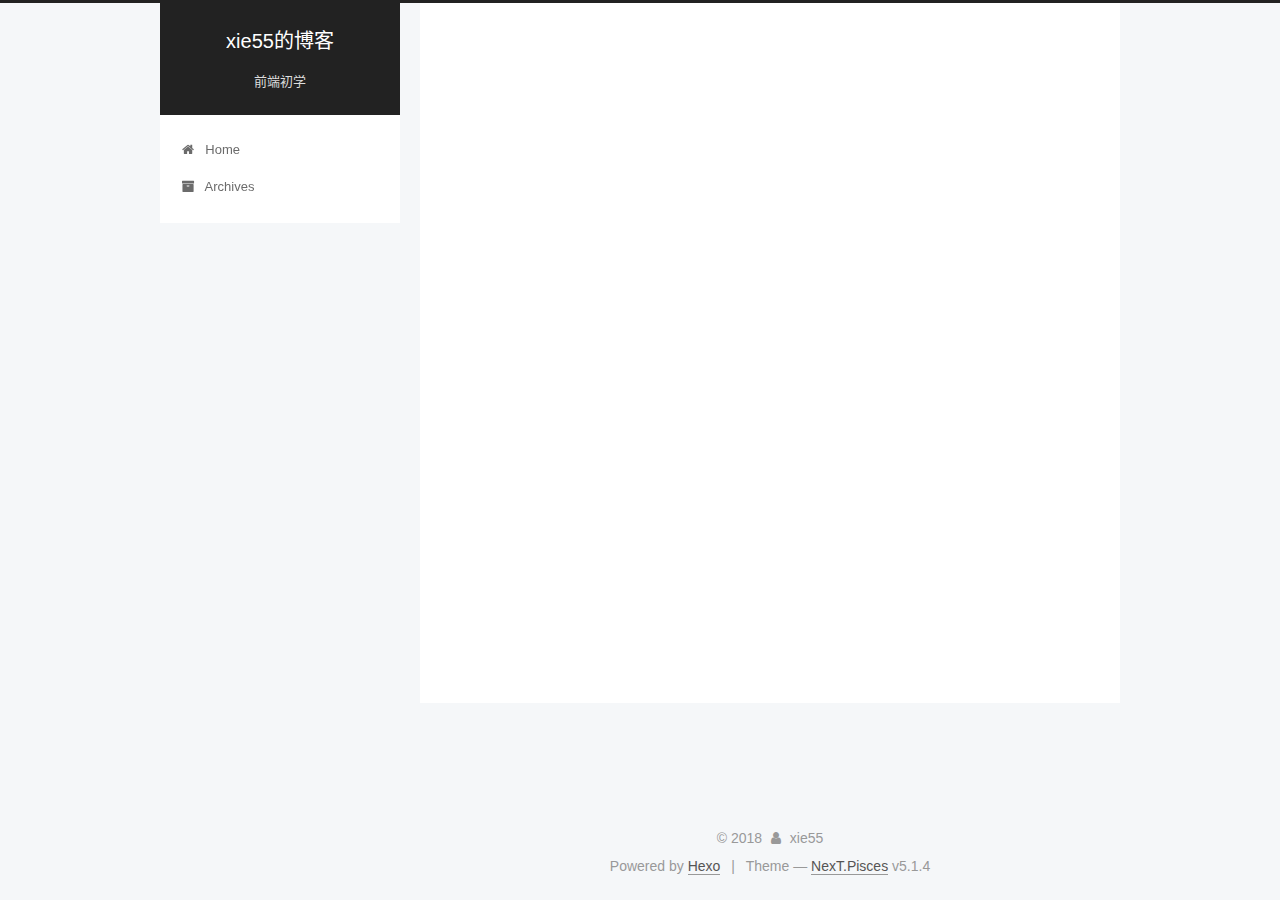
==== commit acb63664: "Site updated: 2018-06-29 15:46:37" ====
--- a/archives/index.html
+++ b/archives/index.html
@@ -5,7 +5,7 @@
   
 
 
-<html class="theme-next pisces use-motion" lang="">
+<html class="theme-next pisces use-motion" lang="zh-CN">
 <head>
   <meta charset="UTF-8"/>
 <meta http-equiv="X-UA-Compatible" content="IE=edge" />
@@ -79,13 +79,16 @@
 
 
 
+<meta name="description" content="xie55的博客">
 <meta property="og:type" content="website">
-<meta property="og:title" content="Hexo">
+<meta property="og:title" content="xie55的博客">
 <meta property="og:url" content="http://yoursite.com/archives/index.html">
-<meta property="og:site_name" content="Hexo">
-<meta property="og:locale" content="default">
+<meta property="og:site_name" content="xie55的博客">
+<meta property="og:description" content="xie55的博客">
+<meta property="og:locale" content="zh-CN">
 <meta name="twitter:card" content="summary">
-<meta name="twitter:title" content="Hexo">
+<meta name="twitter:title" content="xie55的博客">
+<meta name="twitter:description" content="xie55的博客">
 
 
 
@@ -121,7 +124,7 @@
 
 
 
-  <title>Archive | Hexo</title>
+  <title>Archive | xie55的博客</title>
   
 
 
@@ -133,7 +136,7 @@
 
 </head>
 
-<body itemscope itemtype="http://schema.org/WebPage" lang="default">
+<body itemscope itemtype="http://schema.org/WebPage" lang="zh-CN">
 
   
   
@@ -151,12 +154,12 @@
     <div class="custom-logo-site-title">
       <a href="/"  class="brand" rel="start">
         <span class="logo-line-before"><i></i></span>
-        <span class="site-title">Hexo</span>
+        <span class="site-title">xie55的博客</span>
         <span class="logo-line-after"><i></i></span>
       </a>
     </div>
       
-        <p class="site-subtitle"></p>
+        <p class="site-subtitle">前端初学</p>
       
   </div>
 
@@ -227,7 +230,7 @@
         
           
         
-        Um..! 1 post. Keep on posting.
+        Um..! 2 posts in total. Keep on posting.
       </span>
 
       
@@ -241,6 +244,43 @@
           <div class="collection-title">
             <h1 class="archive-year" id="archive-year-2018">2018</h1>
           </div>
+        
+        
+
+        
+
+  <article class="post post-type-normal" itemscope itemtype="http://schema.org/Article">
+    <header class="post-header">
+
+      <h2 class="post-title">
+        
+            <a class="post-title-link" href="/2018/06/29/第一次使用hexo/" itemprop="url">
+              
+                <span itemprop="name">第一次使用hexo</span>
+              
+            </a>
+        
+      </h2>
+
+      <div class="post-meta">
+        <time class="post-time" itemprop="dateCreated"
+              datetime="2018-06-29T15:37:32+08:00"
+              content="2018-06-29" >
+          06-29
+        </time>
+      </div>
+
+    </header>
+  </article>
+
+
+
+      
+
+        
+        
+        
+
         
         
 
@@ -314,8 +354,8 @@
         <div class="site-overview">
           <div class="site-author motion-element" itemprop="author" itemscope itemtype="http://schema.org/Person">
             
-              <p class="site-author-name" itemprop="name">John Doe</p>
-              <p class="site-description motion-element" itemprop="description"></p>
+              <p class="site-author-name" itemprop="name">xie55</p>
+              <p class="site-description motion-element" itemprop="description">xie55的博客</p>
           </div>
 
           <nav class="site-state motion-element">
@@ -325,7 +365,7 @@
               
                 <a href="/archives/">
               
-                  <span class="site-state-item-count">1</span>
+                  <span class="site-state-item-count">2</span>
                   <span class="site-state-item-name">posts</span>
                 </a>
               </div>
@@ -370,7 +410,7 @@
   <span class="with-love">
     <i class="fa fa-user"></i>
   </span>
-  <span class="author" itemprop="copyrightHolder">John Doe</span>
+  <span class="author" itemprop="copyrightHolder">xie55</span>
 
   
 </div>
--- a/css/main.css
+++ b/css/main.css
@@ -1823,7 +1823,7 @@
   width: 4px;
   height: 4px;
   border-radius: 50%;
-  background: #409370;
+  background: #f96fff;
 }
 .links-of-blogroll {
   font-size: 13px;
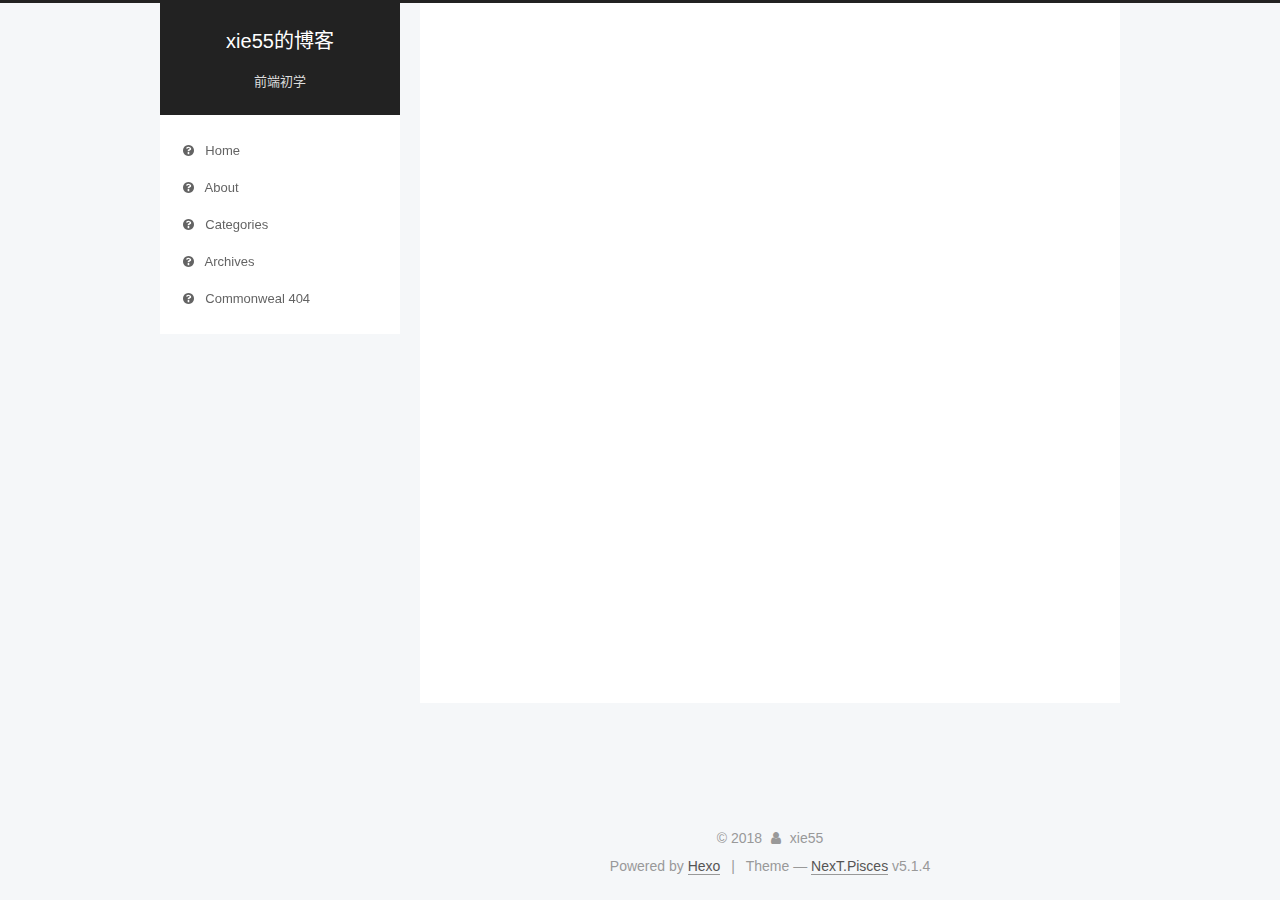
==== commit fb1845ee: "Site updated: 2018-06-29 16:25:53" ====
--- a/archives/index.html
+++ b/archives/index.html
@@ -103,8 +103,8 @@
     tabs: true,
     motion: {"enable":true,"async":false,"transition":{"post_block":"fadeIn","post_header":"slideDownIn","post_body":"slideDownIn","coll_header":"slideLeftIn","sidebar":"slideUpIn"}},
     duoshuo: {
-      userId: '0',
-      author: 'Author'
+      userId: '123456',
+      author: 'xie55'
     },
     algolia: {
       applicationID: '',
@@ -180,21 +180,51 @@
       
         
         <li class="menu-item menu-item-home">
-          <a href="/" rel="section">
-            
-              <i class="menu-item-icon fa fa-fw fa-home"></i> <br />
+          <a href="/主页" rel="section">
+            
+              <i class="menu-item-icon fa fa-fw fa-question-circle"></i> <br />
             
             Home
           </a>
         </li>
       
         
+        <li class="menu-item menu-item-about">
+          <a href="/关于页面" rel="section">
+            
+              <i class="menu-item-icon fa fa-fw fa-question-circle"></i> <br />
+            
+            About
+          </a>
+        </li>
+      
+        
+        <li class="menu-item menu-item-categories">
+          <a href="/分类" rel="section">
+            
+              <i class="menu-item-icon fa fa-fw fa-question-circle"></i> <br />
+            
+            Categories
+          </a>
+        </li>
+      
+        
         <li class="menu-item menu-item-archives">
-          <a href="/archives/" rel="section">
-            
-              <i class="menu-item-icon fa fa-fw fa-archive"></i> <br />
+          <a href="/归档" rel="section">
+            
+              <i class="menu-item-icon fa fa-fw fa-question-circle"></i> <br />
             
             Archives
+          </a>
+        </li>
+      
+        
+        <li class="menu-item menu-item-commonweal">
+          <a href="/公益404" rel="section">
+            
+              <i class="menu-item-icon fa fa-fw fa-question-circle"></i> <br />
+            
+            Commonweal 404
           </a>
         </li>
       
@@ -354,6 +384,10 @@
         <div class="site-overview">
           <div class="site-author motion-element" itemprop="author" itemscope itemtype="http://schema.org/Person">
             
+              <img class="site-author-image" itemprop="image"
+                src="http://ww1.sinaimg.cn/large/006qwL0gly1fss3ul54d8j30qo0qpn1z.jpg"
+                alt="xie55" />
+            
               <p class="site-author-name" itemprop="name">xie55</p>
               <p class="site-description motion-element" itemprop="description">xie55的博客</p>
           </div>
@@ -363,7 +397,7 @@
             
               <div class="site-state-item site-state-posts">
               
-                <a href="/archives/">
+                <a href="/归档">
               
                   <span class="site-state-item-count">2</span>
                   <span class="site-state-item-name">posts</span>
--- a/css/main.css
+++ b/css/main.css
@@ -1823,7 +1823,7 @@
   width: 4px;
   height: 4px;
   border-radius: 50%;
-  background: #f96fff;
+  background: #ff87ff;
 }
 .links-of-blogroll {
   font-size: 13px;
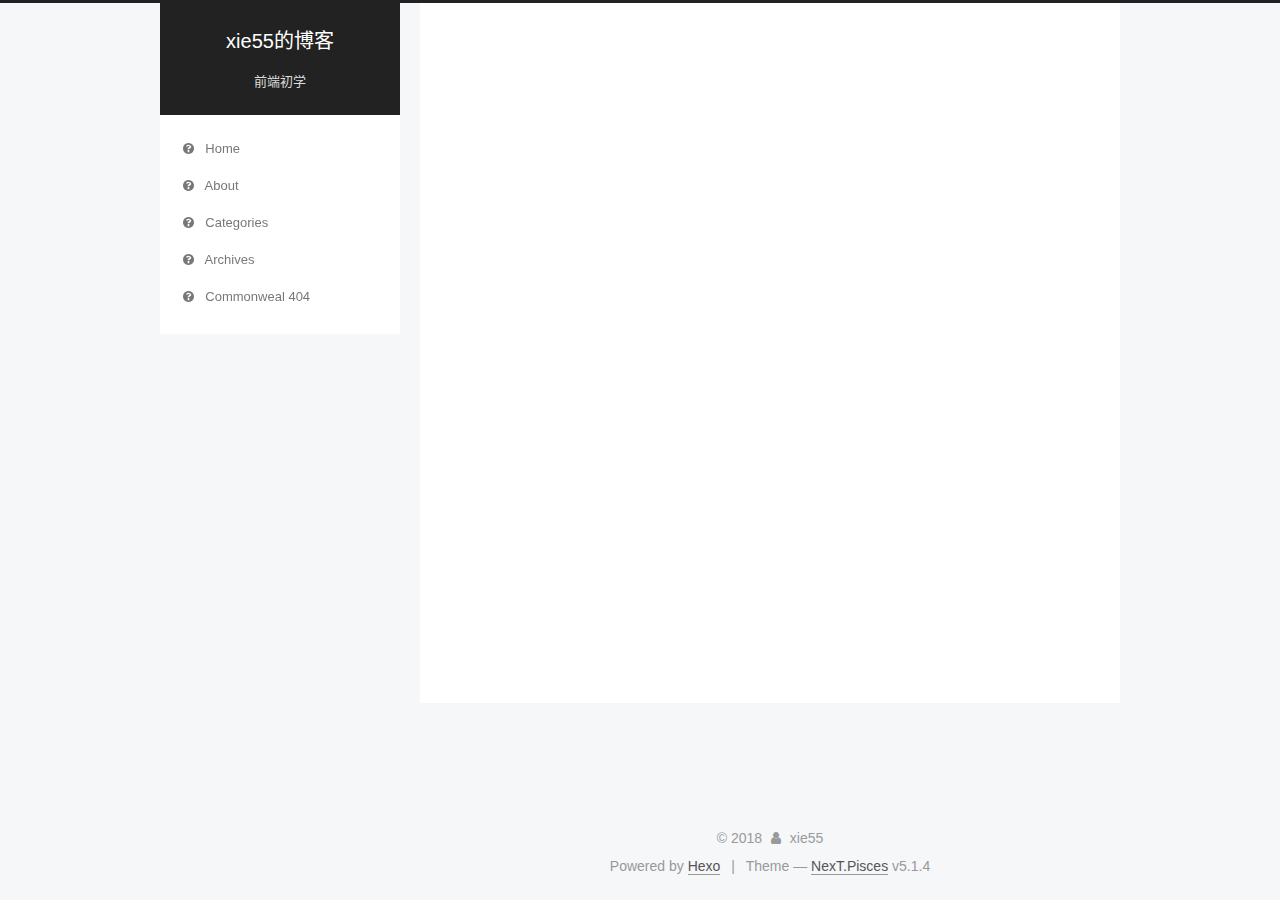
==== commit e1b7babc: "Site updated: 2018-06-29 17:57:43" ====
--- a/archives/index.html
+++ b/archives/index.html
@@ -260,7 +260,7 @@
         
           
         
-        Um..! 2 posts in total. Keep on posting.
+        Um..! 3 posts in total. Keep on posting.
       </span>
 
       
@@ -274,6 +274,43 @@
           <div class="collection-title">
             <h1 class="archive-year" id="archive-year-2018">2018</h1>
           </div>
+        
+        
+
+        
+
+  <article class="post post-type-normal" itemscope itemtype="http://schema.org/Article">
+    <header class="post-header">
+
+      <h2 class="post-title">
+        
+            <a class="post-title-link" href="/2018/06/29/初级emmet与命令行/" itemprop="url">
+              
+                <span itemprop="name">初级emmet与命令行</span>
+              
+            </a>
+        
+      </h2>
+
+      <div class="post-meta">
+        <time class="post-time" itemprop="dateCreated"
+              datetime="2018-06-29T17:54:23+08:00"
+              content="2018-06-29" >
+          06-29
+        </time>
+      </div>
+
+    </header>
+  </article>
+
+
+
+      
+
+        
+        
+        
+
         
         
 
@@ -399,7 +436,7 @@
               
                 <a href="/归档">
               
-                  <span class="site-state-item-count">2</span>
+                  <span class="site-state-item-count">3</span>
                   <span class="site-state-item-name">posts</span>
                 </a>
               </div>
--- a/css/main.css
+++ b/css/main.css
@@ -1823,7 +1823,7 @@
   width: 4px;
   height: 4px;
   border-radius: 50%;
-  background: #ff87ff;
+  background: #e7664a;
 }
 .links-of-blogroll {
   font-size: 13px;
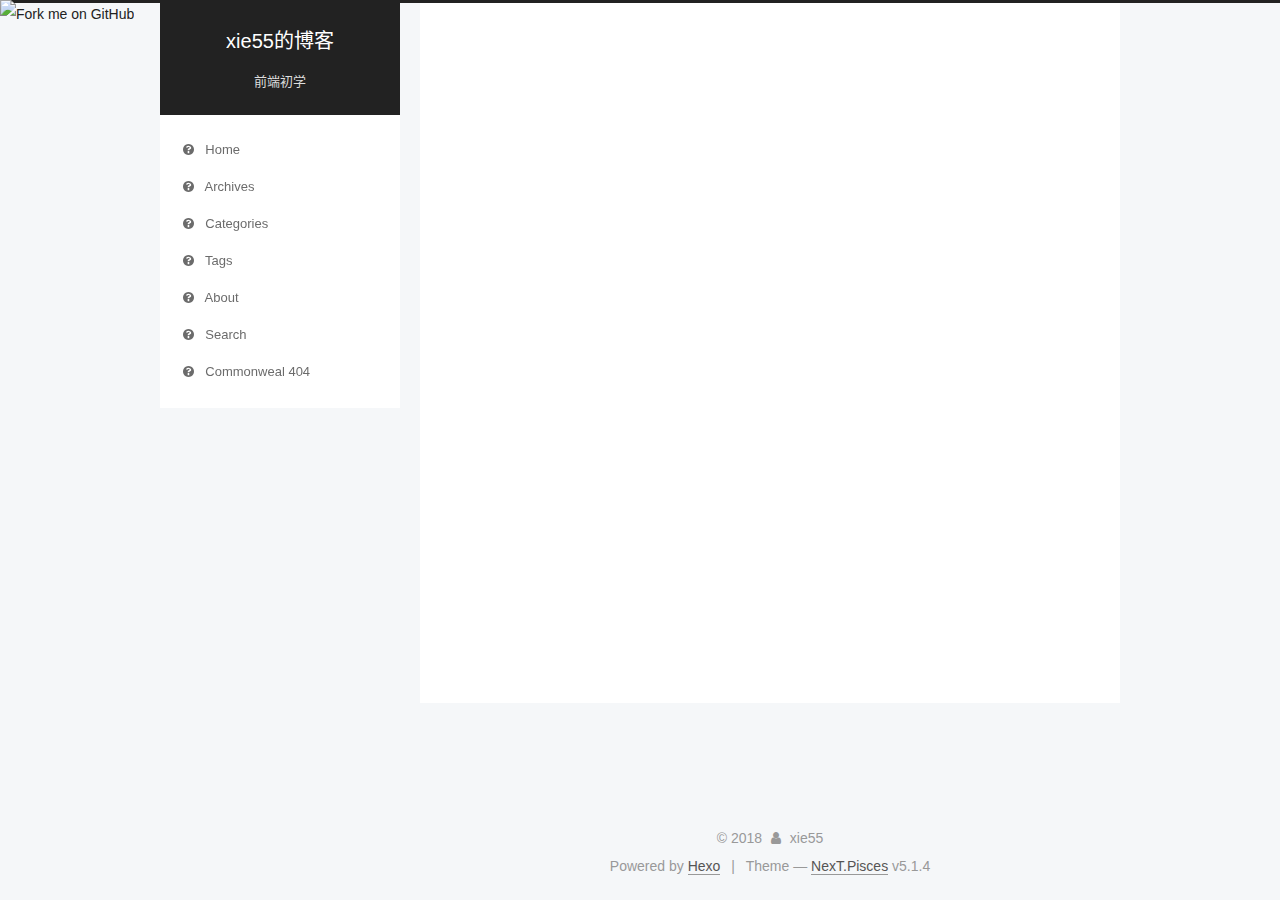
==== commit 0a7b3875: "Site updated: 2018-06-30 19:34:54" ====
--- a/archives/index.html
+++ b/archives/index.html
@@ -131,6 +131,16 @@
 
 
 
+  <script type="text/javascript">
+    var _hmt = _hmt || [];
+    (function() {
+      var hm = document.createElement("script");
+      hm.src = "https://hm.baidu.com/hm.js?56e78ec5ca8e21765b12cff8de5185f0";
+      var s = document.getElementsByTagName("script")[0];
+      s.parentNode.insertBefore(hm, s);
+    })();
+  </script>
+
 
 
 
@@ -145,6 +155,7 @@
 
   <div class="container sidebar-position-left page-archive">
     <div class="headband"></div>
+    <a href="https://github.com/xie55"><img style="position: absolute; top: 0; left: 0; border: 0;" src="https://s3.amazonaws.com/github/ribbons/forkme_left_darkblue_121621.png" alt="Fork me on GitHub"></a>
 
     <header id="header" class="header" itemscope itemtype="http://schema.org/WPHeader">
       <div class="header-inner"><div class="site-brand-wrapper">
@@ -180,7 +191,7 @@
       
         
         <li class="menu-item menu-item-home">
-          <a href="/主页" rel="section">
+          <a href="/首页" rel="section">
             
               <i class="menu-item-icon fa fa-fw fa-question-circle"></i> <br />
             
@@ -189,8 +200,38 @@
         </li>
       
         
+        <li class="menu-item menu-item-archives">
+          <a href="/归档" rel="section">
+            
+              <i class="menu-item-icon fa fa-fw fa-question-circle"></i> <br />
+            
+            Archives
+          </a>
+        </li>
+      
+        
+        <li class="menu-item menu-item-categories">
+          <a href="/分类" rel="section">
+            
+              <i class="menu-item-icon fa fa-fw fa-question-circle"></i> <br />
+            
+            Categories
+          </a>
+        </li>
+      
+        
+        <li class="menu-item menu-item-tags">
+          <a href="/标签" rel="section">
+            
+              <i class="menu-item-icon fa fa-fw fa-question-circle"></i> <br />
+            
+            Tags
+          </a>
+        </li>
+      
+        
         <li class="menu-item menu-item-about">
-          <a href="/关于页面" rel="section">
+          <a href="/关于" rel="section">
             
               <i class="menu-item-icon fa fa-fw fa-question-circle"></i> <br />
             
@@ -199,22 +240,12 @@
         </li>
       
         
-        <li class="menu-item menu-item-categories">
-          <a href="/分类" rel="section">
+        <li class="menu-item menu-item-search">
+          <a href="/搜索" rel="section">
             
               <i class="menu-item-icon fa fa-fw fa-question-circle"></i> <br />
             
-            Categories
-          </a>
-        </li>
-      
-        
-        <li class="menu-item menu-item-archives">
-          <a href="/归档" rel="section">
-            
-              <i class="menu-item-icon fa fa-fw fa-question-circle"></i> <br />
-            
-            Archives
+            Search
           </a>
         </li>
       
@@ -260,7 +291,7 @@
         
           
         
-        Um..! 3 posts in total. Keep on posting.
+        Um..! 4 posts in total. Keep on posting.
       </span>
 
       
@@ -274,6 +305,43 @@
           <div class="collection-title">
             <h1 class="archive-year" id="archive-year-2018">2018</h1>
           </div>
+        
+        
+
+        
+
+  <article class="post post-type-normal" itemscope itemtype="http://schema.org/Article">
+    <header class="post-header">
+
+      <h2 class="post-title">
+        
+            <a class="post-title-link" href="/2018/06/30/git入门/" itemprop="url">
+              
+                <span itemprop="name">git入门</span>
+              
+            </a>
+        
+      </h2>
+
+      <div class="post-meta">
+        <time class="post-time" itemprop="dateCreated"
+              datetime="2018-06-30T18:48:31+08:00"
+              content="2018-06-30" >
+          06-30
+        </time>
+      </div>
+
+    </header>
+  </article>
+
+
+
+      
+
+        
+        
+        
+
         
         
 
@@ -436,7 +504,7 @@
               
                 <a href="/归档">
               
-                  <span class="site-state-item-count">3</span>
+                  <span class="site-state-item-count">4</span>
                   <span class="site-state-item-name">posts</span>
                 </a>
               </div>
--- a/css/main.css
+++ b/css/main.css
@@ -1823,7 +1823,7 @@
   width: 4px;
   height: 4px;
   border-radius: 50%;
-  background: #e7664a;
+  background: #f04ddb;
 }
 .links-of-blogroll {
   font-size: 13px;
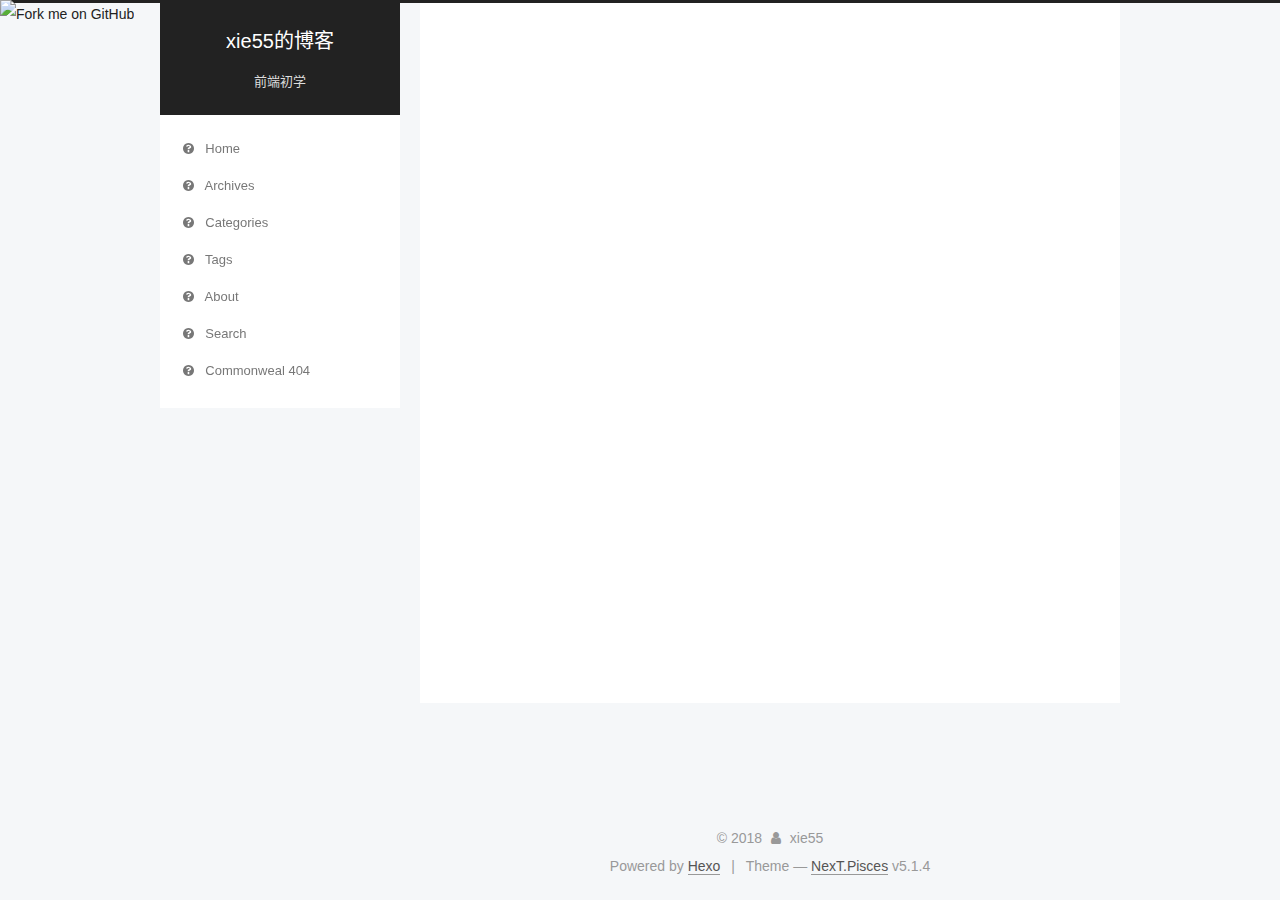
==== commit 32e91806: "Site updated: 2018-06-30 19:43:39" ====
--- a/archives/index.html
+++ b/archives/index.html
@@ -73,6 +73,8 @@
 
 
 
+
+  <link rel="alternate" href="/atom.xml" title="xie55的博客" type="application/atom+xml" />
 
 
 
@@ -517,6 +519,13 @@
           </nav>
 
           
+            <div class="feed-link motion-element">
+              <a href="/atom.xml" rel="alternate">
+                <i class="fa fa-rss"></i>
+                RSS
+              </a>
+            </div>
+          
 
           
 
--- a/css/main.css
+++ b/css/main.css
@@ -1823,7 +1823,7 @@
   width: 4px;
   height: 4px;
   border-radius: 50%;
-  background: #f04ddb;
+  background: #ff5e45;
 }
 .links-of-blogroll {
   font-size: 13px;
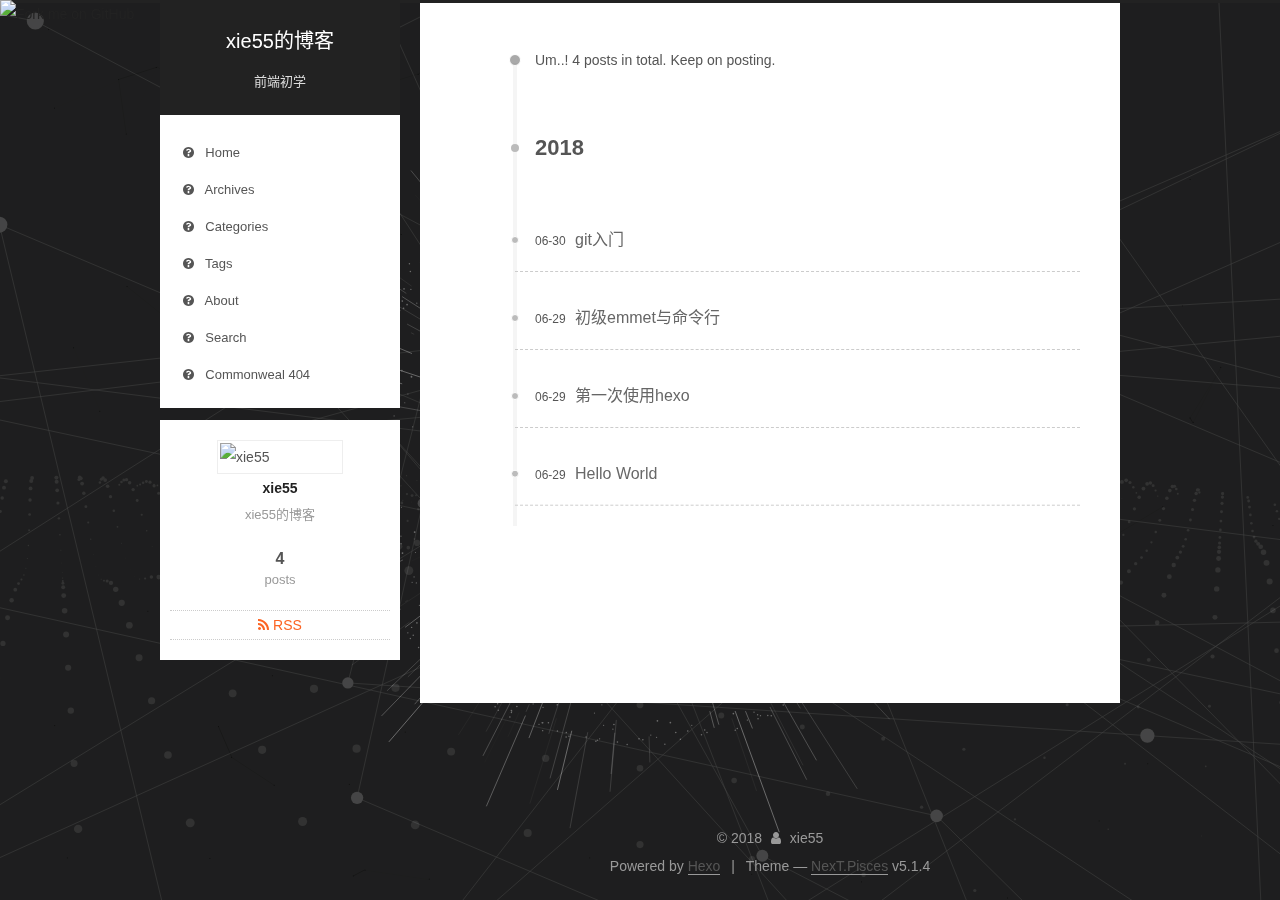
==== commit 9fe4185e: "Site updated: 2018-06-30 19:57:14" ====
--- a/archives/index.html
+++ b/archives/index.html
@@ -146,6 +146,9 @@
 
 
 
+  
+  <script type="text/javascript" src="//cdn.bootcss.com/canvas-nest.js/1.0.0/canvas-nest.min.js"></script>
+  
 </head>
 
 <body itemscope itemtype="http://schema.org/WebPage" lang="zh-CN">
@@ -619,11 +622,22 @@
   
 
 
-
-
-
-
-
+  
+
+
+
+  
+  
+
+
+
+  
+  
+
+
+
+  
+  
 
 
 
@@ -657,6 +671,31 @@
   
   
     <script type="text/javascript" src="/lib/fancybox/source/jquery.fancybox.pack.js?v=2.1.5"></script>
+  
+
+  
+  
+    <script type="text/javascript" src="/lib/canvas-nest/canvas-nest.min.js"></script>
+  
+
+  
+  
+    <script type="text/javascript" src="/lib/three/three.min.js"></script>
+  
+
+  
+  
+    <script type="text/javascript" src="/lib/three/three-waves.min.js"></script>
+  
+
+  
+  
+    <script type="text/javascript" src="/lib/three/canvas_lines.min.js"></script>
+  
+
+  
+  
+    <script type="text/javascript" src="/lib/three/canvas_sphere.min.js"></script>
   
 
 
--- a/css/main.css
+++ b/css/main.css
@@ -1823,7 +1823,7 @@
   width: 4px;
   height: 4px;
   border-radius: 50%;
-  background: #ff5e45;
+  background: #e89a79;
 }
 .links-of-blogroll {
   font-size: 13px;
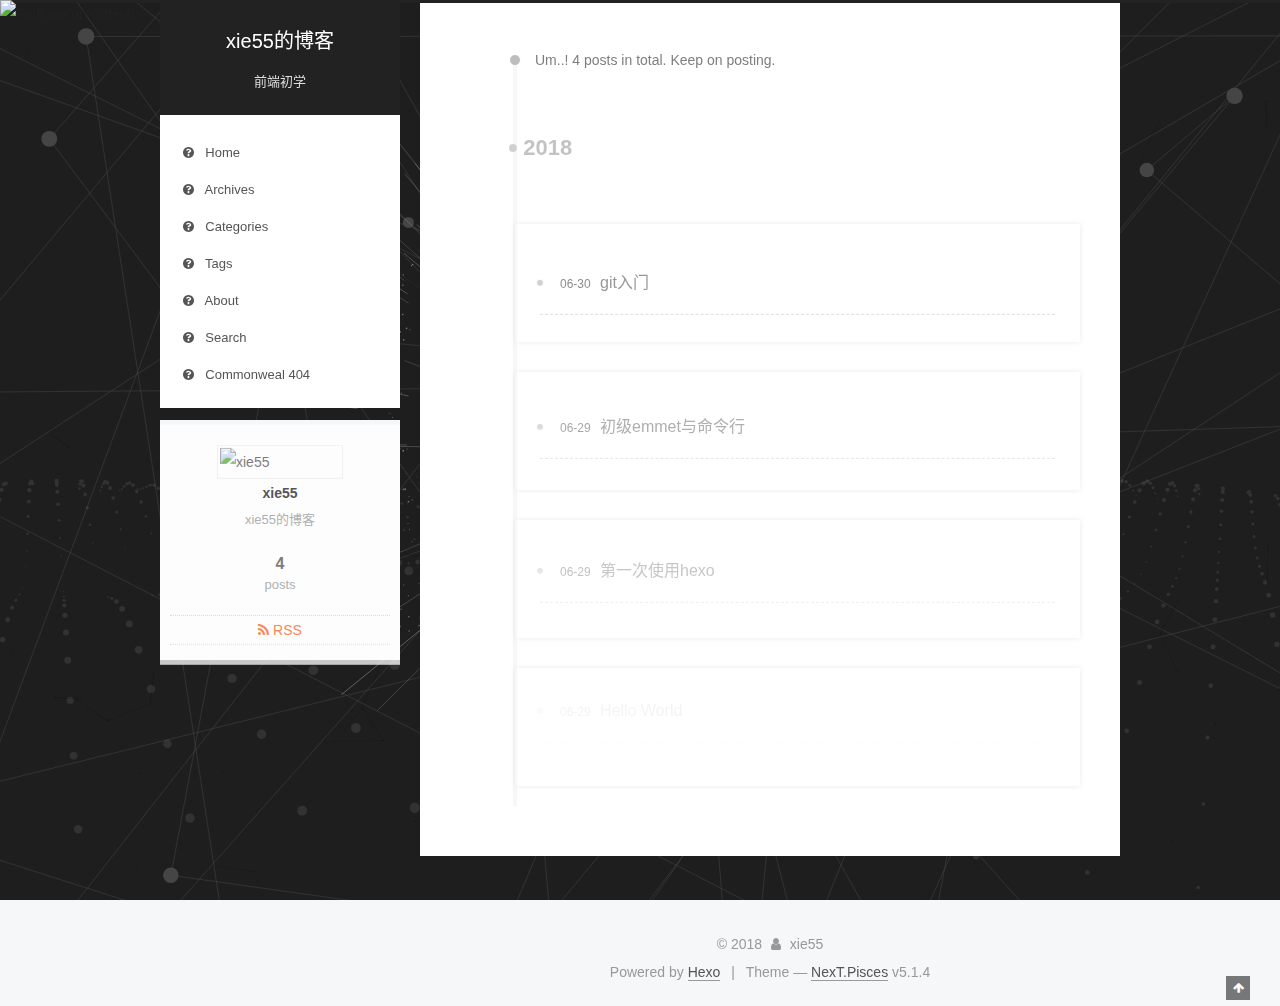
==== commit b53efb20: "Site updated: 2018-06-30 20:20:03" ====
--- a/archives/index.html
+++ b/archives/index.html
@@ -783,3 +783,5 @@
 
 </body>
 </html>
+<!-- 页面点击小红心 -->
+<script type="text/javascript" src="/js/src/love.js"></script>
--- a/css/main.css
+++ b/css/main.css
@@ -1823,7 +1823,7 @@
   width: 4px;
   height: 4px;
   border-radius: 50%;
-  background: #e89a79;
+  background: #131cff;
 }
 .links-of-blogroll {
   font-size: 13px;
@@ -2991,3 +2991,10 @@
     text-align: justify;
   }
 }
+.post {
+  margin-top: 60px;
+  margin-bottom: 60px;
+  padding: 25px;
+  -webkit-box-shadow: 0 0 5px rgba(202,203,203,0.5);
+  -moz-box-shadow: 0 0 5px rgba(202,203,204,0.5);
+}
